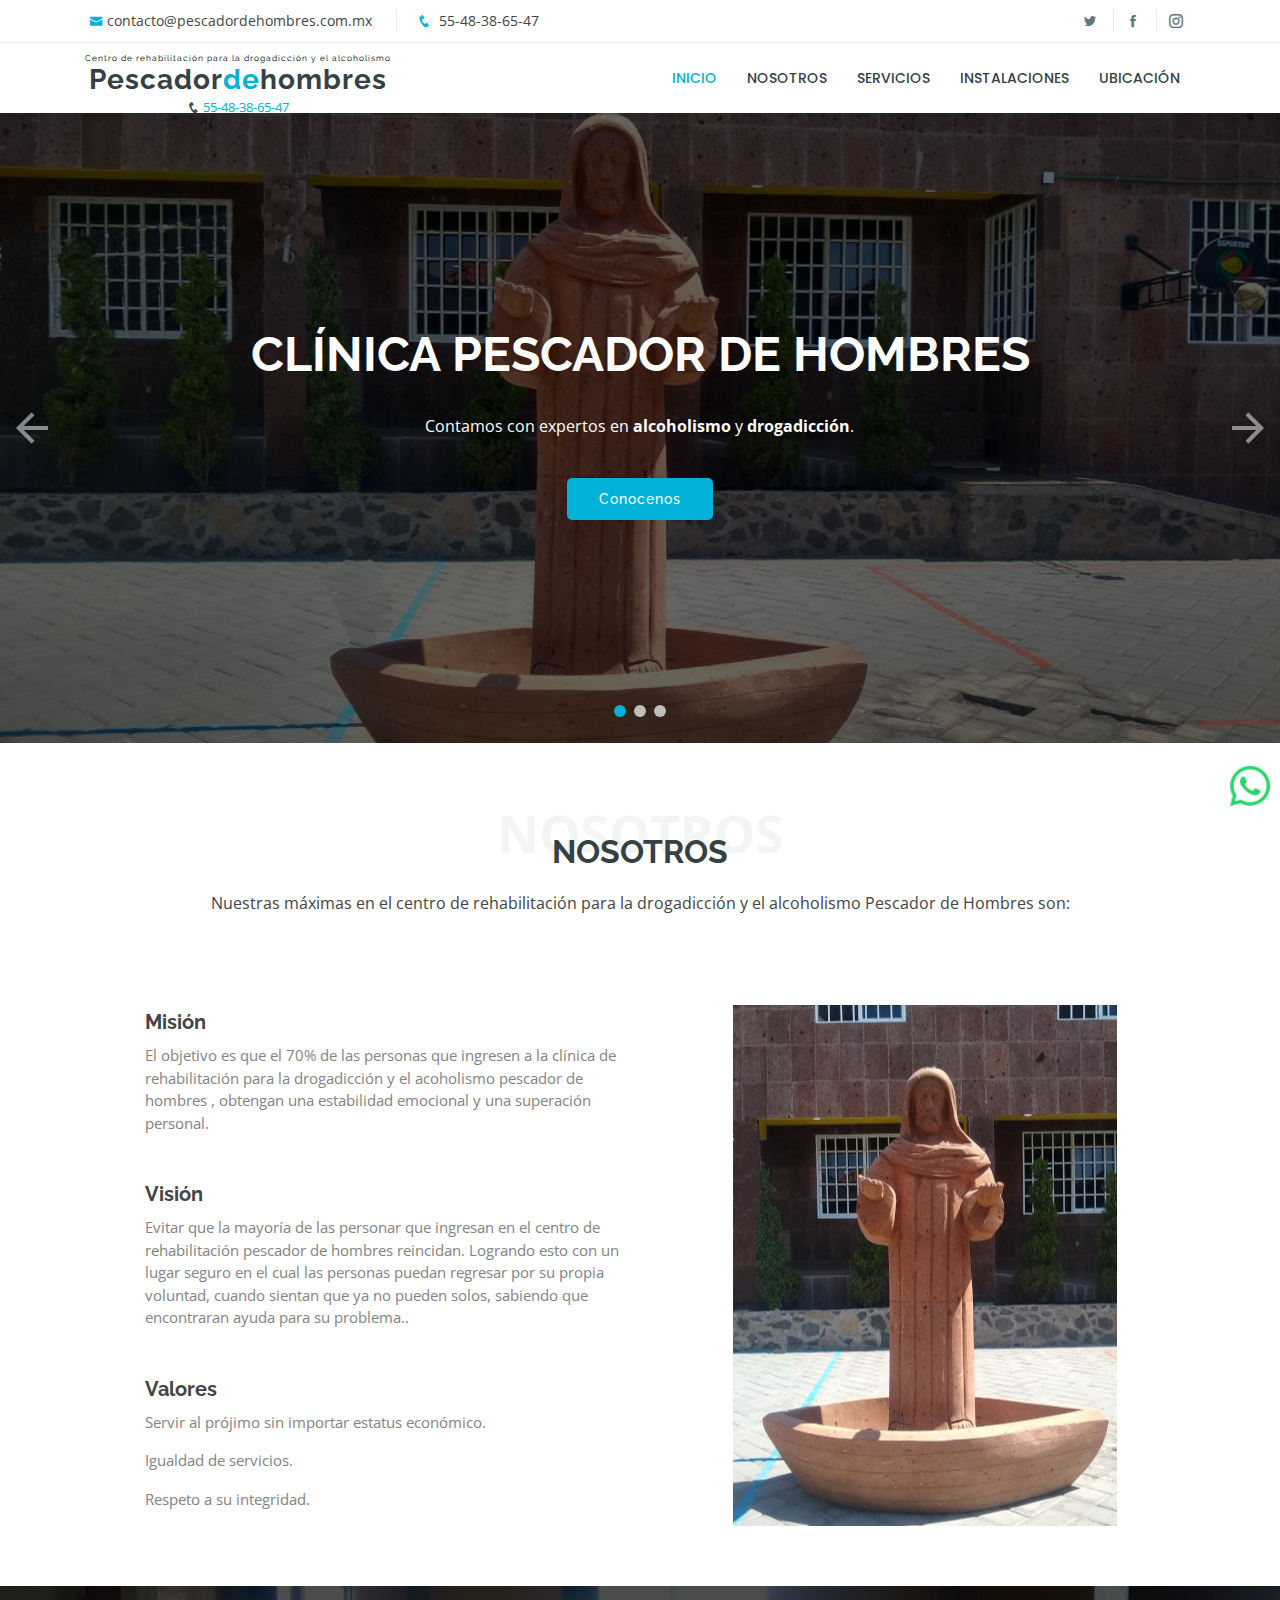
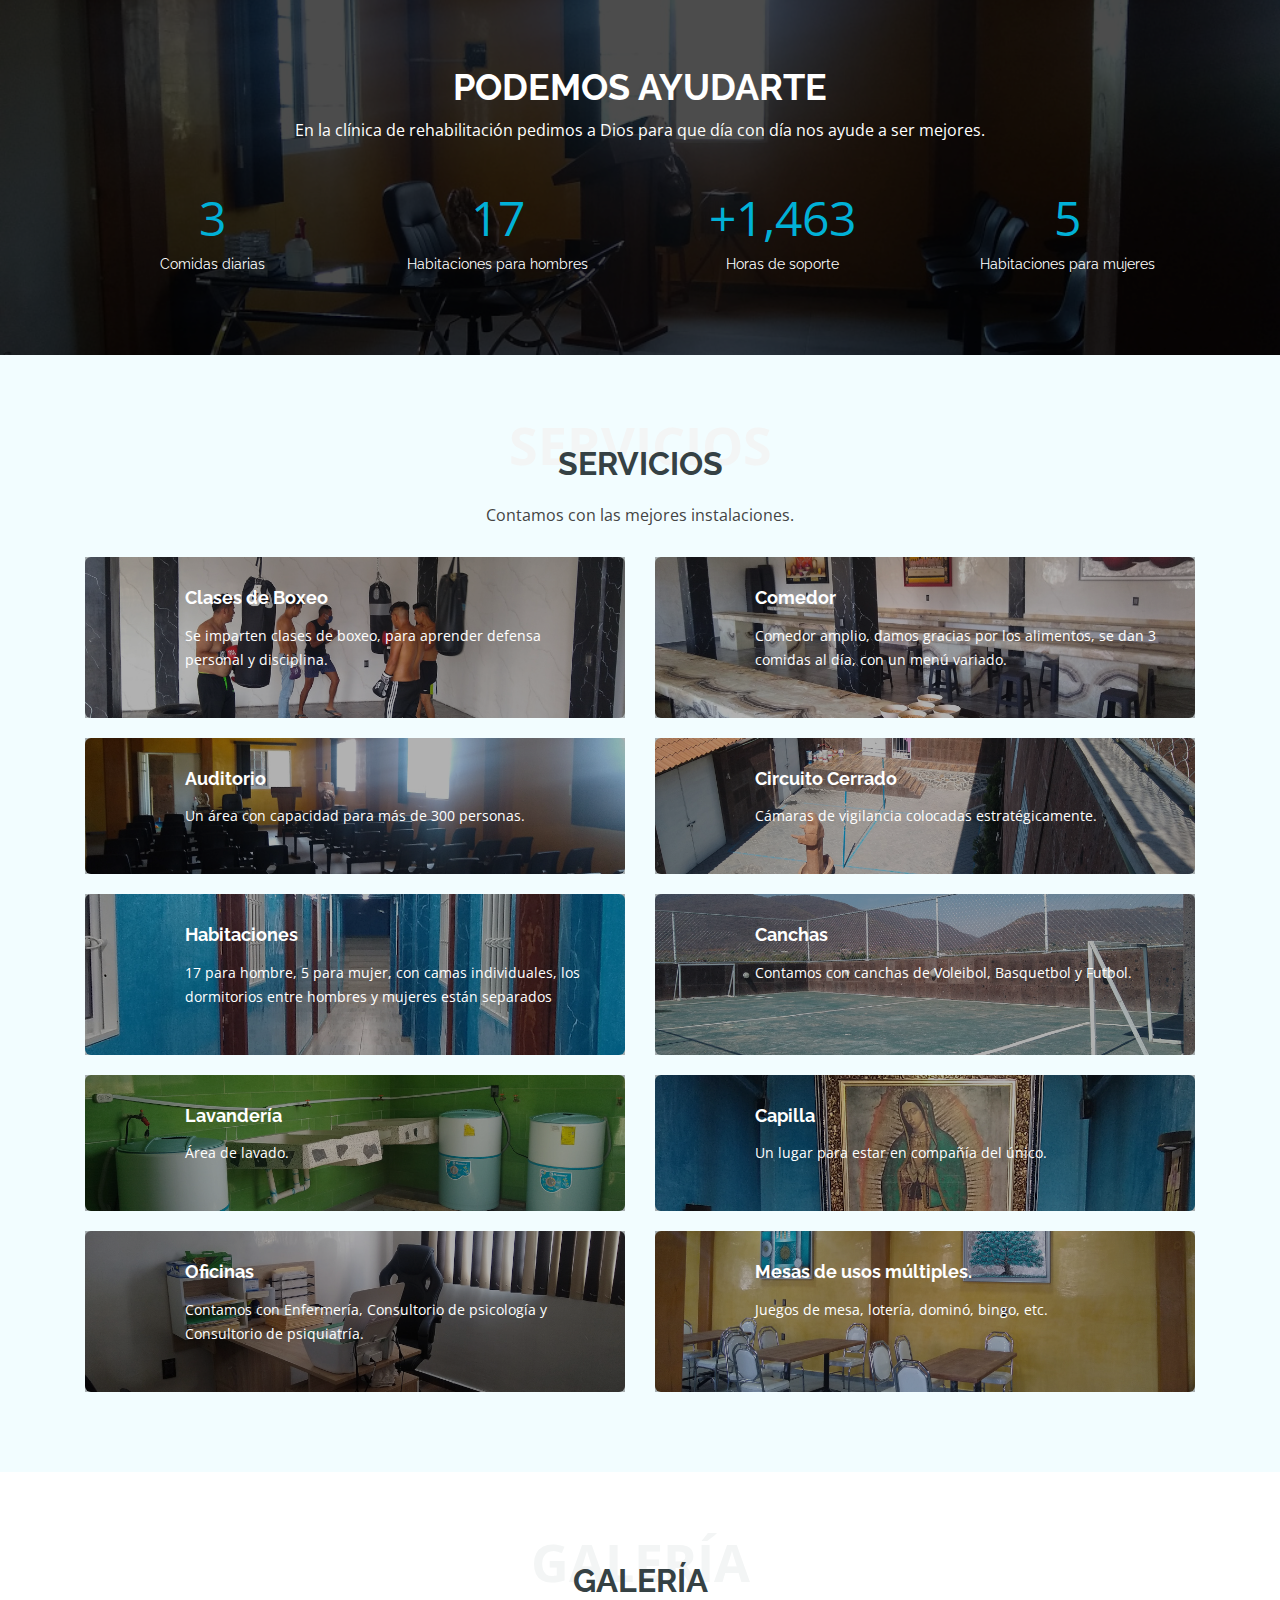
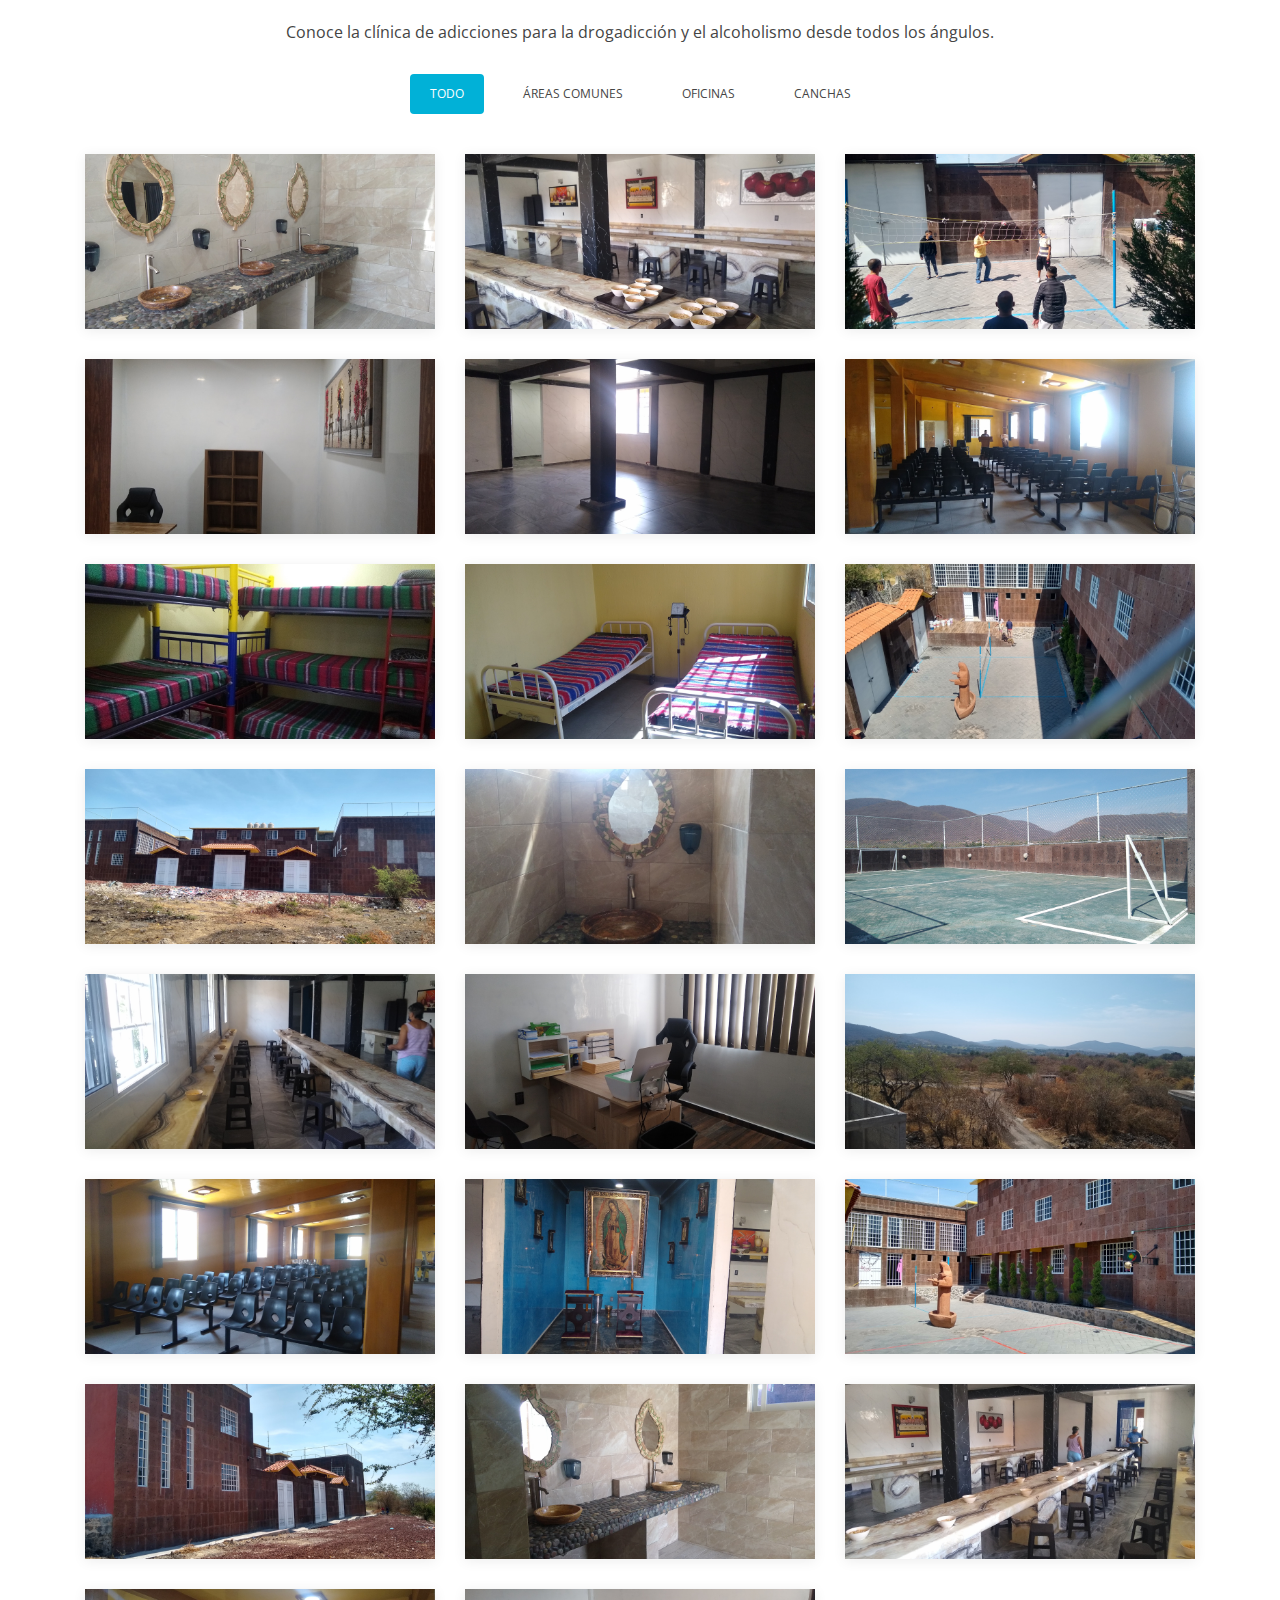
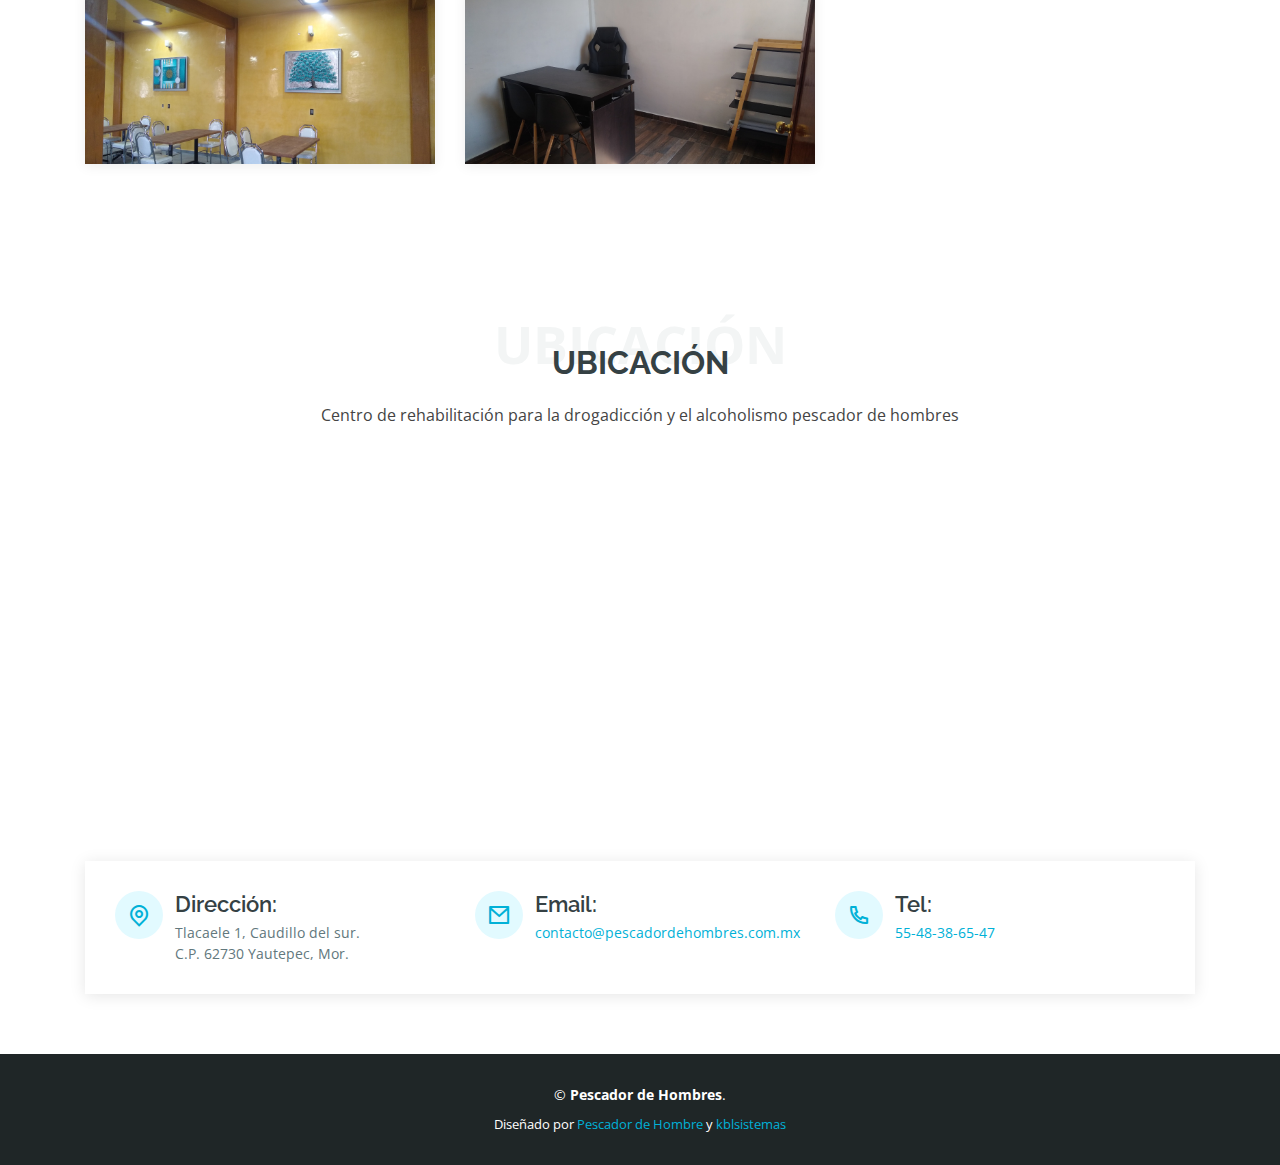
==== index.html @ 87a5b354 "add twitter card" ====
<!DOCTYPE html>
<html lang="es-MX" prefix="og: https://ogp.me/ns#">

<head>
  <meta charset="utf-8">
  <meta content="width=device-width, initial-scale=1.0" name="viewport">
  

  <title>Centro de rehabilitación para la drogadicción y el alcoholismo pescador de hombres</title>
  <meta name="author" content="Edgardo Torres">
  <meta name="description" content="En el Centro de rehabilitación pescador de hombres, contamos con tratamientos para el alcoholismo y la drogadicción.">

  <!-- open graph facebook -->
  <meta content="Centro de rehabilitación para la drogadicción y el alcoholismo pescador de hombres" property="og:title">
  <meta content="En el Centro de rehabilitación pescador de hombres, contamos con tratamientos para el alcoholismo y la drogadicción." property="og:description">
  <meta content="https://pescadordehombres.com.mx/" property="og:url">
  <meta content="pescadordehombres" property="og:site_name">
  <meta content="website" property="og:type">
  <meta content="https://pescadordehombres.com.mx/assets/img/about-list-img.jpg" property="og:image">
  <meta content="imagen pescador de hombre" property="og:image:alt">
  <!-- end open graph facebook -->

  <!-- twitter card -->
  <meta name="twitter:image" content="https://pescadordehombres.com.mx/assets/img/about-list-img.jpg">
  <meta property="twitter:card" content="summary_large_image">
  <meta property="twitter:title" content="Centro de rehabilitación para la drogadicción y el alcoholismo pescador de hombres">
  <meta property="twitter:description" content="En el Centro de rehabilitación pescador de hombres, contamos con tratamientos para el alcoholismo y la drogadicción.">
  <!-- end twitter card -->


  <!-- Favicons -->
  <!-- <link href="assets/img/faviconS.png" rel="icon"> -->
  <!-- <link href="assets/img/apple-touch-icon.png" rel="apple-touch-icon"> -->

  <!-- Google Fonts -->
  <link href="https://fonts.googleapis.com/css?family=Open+Sans:300,300i,400,400i,600,600i,700,700i|Raleway:300,300i,400,400i,500,500i,600,600i,700,700i|Poppins:300,300i,400,400i,500,500i,600,600i,700,700i" rel="stylesheet">


  <link href="assets/vendor/bootstrap/css/bootstrap.min.css" rel="stylesheet">
  <link href="assets/vendor/icofont/icofont.min.css" rel="stylesheet">
  <!-- <link href="assets/vendor/boxicons/css/boxicons.min.css" rel="stylesheet"> -->
  <link href="assets/vendor/animate.css/animate.min.css" rel="stylesheet">
  <link href="assets/vendor/remixicon/remixicon.css" rel="stylesheet">
  <link href="assets/vendor/venobox/venobox.css" rel="stylesheet">
  <link href="assets/vendor/owl.carousel/assets/owl.carousel.min.css" rel="stylesheet">
  <link href="assets/css/style.css" rel="stylesheet">

  <!-- Global site tag (gtag.js) - Google Analytics -->
  <script async src="https://www.googletagmanager.com/gtag/js?id=G-N3EF025K4Z"></script>
  <script>
  window.dataLayer = window.dataLayer || [];
  function gtag(){dataLayer.push(arguments);}
  gtag('js', new Date());

  gtag('config', 'G-N3EF025K4Z');
</script>

</head>

<body>

  <!-- ======= Top Bar ======= -->
  <section id="topbar" class="d-none d-lg-block">
    <div class="container d-flex">
      <div class="contact-info mr-auto">
        <i class="icofont-envelope"></i><a href="mailto:contact@example.com">contacto@pescadordehombres.com.mx</a>
        <i class="icofont-phone phone-icon"></i> <a href="tel:5548386547">55-48-38-65-47</a>
      </div>
      <div class="social-links">
        <a href="https://twitter.com/pescadordehomb3" class="twitter" target="_blank"><i class="icofont-twitter"></i></a>
        <a href="https://www.facebook.com/Pescadordehombres-111254334398590" class="facebook" target="_blank"><i class="icofont-facebook"></i></a>
        <a href="#" class="instagram"><i class="icofont-instagram"></i></a>
        <!-- <a href="#" class="skype"><i class="icofont-skype"></i></a> -->
        <!-- <a href="#" class="linkedin"><i class="icofont-linkedin"></i></i></a> -->
      </div>
    </div>
  </section>

  <!-- ======= Header ======= -->
  <header id="header" class="d-flex align-items-center">
    <div class="container d-flex align-items-center">

      <div class="logo mr-auto text-center">
        <h1><small class="chiquito">Centro de rehabilitación para la drogadicción y el alcoholismo</small><br> <a href="index.html">Pescador<span>de</span>hombres</a></h1>
        <!-- Uncomment below if you prefer to use an image logo -->
        <!-- <a href="index.html"><img src="assets/img/logo.png" alt="" class="img-fluid"></a> -->
        <small class="mb-0 mt-2 small">
          <i class="icofont-phone phone-icon"></i> <a href="tel:5548386547">55-48-38-65-47</a> 

        </small>
      </div>



      <nav class="nav-menu d-none d-lg-block">
        <ul>
          <li class="active"><a href="#header">Inicio</a></li>
          <li><a href="#about">Nosotros</a></li>
          <li><a href="#services">Servicios</a></li>
          <li><a href="#portfolio">Instalaciones</a></li>
          <!-- <li><a href="#team">Equipo</a></li> -->
          <!-- <li class="drop-down"><a href="">Drop Down</a>
            <ul>
              <li><a href="#">Drop Down 1</a></li>
              <li class="drop-down"><a href="#">Drop Down 2</a>
                <ul>
                  <li><a href="#">Deep Drop Down 1</a></li>
                  <li><a href="#">Deep Drop Down 2</a></li>
                  <li><a href="#">Deep Drop Down 3</a></li>
                  <li><a href="#">Deep Drop Down 4</a></li>
                  <li><a href="#">Deep Drop Down 5</a></li>
                </ul>
              </li>
              <li><a href="#">Drop Down 3</a></li>
              <li><a href="#">Drop Down 4</a></li>
              <li><a href="#">Drop Down 5</a></li>
            </ul>
          </li>-->
          <li><a href="#contact">Ubicación</a></li> 

        </ul>
      </nav><!-- .nav-menu -->

    </div>
  </header><!-- End Header -->


  <!-- ======= Hero Section ======= -->
  <section id="hero">
    <div class="hero-container">
      <div id="heroCarousel" class="carousel slide carousel-fade" data-ride="carousel">

        <ol class="carousel-indicators" id="hero-carousel-indicators"></ol>

        <div class="carousel-inner" role="listbox">

          <!-- Slide 1 -->
          <div class="carousel-item active bg-imagen-s1">
            <div class="carousel-container">
              <div class="carousel-content">
                <h2 class="animate__animated animate__fadeInDown"><span>CLÍNICA PESCADOR DE HOMBRES</span></h2>
                <p class="animate__animated animate__fadeInUp">Contamos con expertos en <strong>alcoholismo</strong> y <strong>drogadicción</strong>.</p>
                <a href="#about" class="btn-get-started scrollto animate__animated animate__fadeInUp">Conocenos</a>
              </div>
            </div>
          </div>

          <!-- Slide 2 -->
          <div class="carousel-item bg-imagen-s2">
            <div class="carousel-container">
              <div class="carousel-content">
                <h2 class="animate__animated animate__fadeInDown">INSTALACIONES</h2>
                <p class="animate__animated animate__fadeInUp">La clínica de adicciones cuenta con las mejores instalaciones y seguimos mejorando para poder darte un mejor servicio.</p>
                <a href="#about" class="btn-get-started scrollto animate__animated animate__fadeInUp">Conocenos</a>
              </div>
            </div>
          </div>

          <!-- Slide 3 -->
          <div class="carousel-item" style="background-image: url(assets/img/slide/slide-3.jpg);">
            <div class="carousel-container">
              <div class="carousel-content">
                <h2 class="animate__animated animate__fadeInDown">TRATAMIENTO</h2>
                <p class="animate__animated animate__adeInUp">El tratamiento en el centro de rehabilitación de adicciones se centra en 3 principios: Físico, psicológico y espiritual.</p>
                <a href="#about" class="btn-get-started scrollto animate__animated animate__fadeInUp">Conocenos</a>
              </div>
            </div>
          </div>

        </div>

        <a class="carousel-control-prev" href="#heroCarousel" role="button" data-slide="prev">
          <span class="carousel-control-prev-icon ri-arrow-left-line" aria-hidden="true"></span>
          <span class="sr-only">Previous</span>
        </a>

        <a class="carousel-control-next" href="#heroCarousel" role="button" data-slide="next">
          <span class="carousel-control-next-icon ri-arrow-right-line" aria-hidden="true"></span>
          <span class="sr-only">Next</span>
        </a>

      </div>
    </div>
  </section><!-- End Hero -->

  <main id="main">

    <!-- ======= About Section ======= -->
    <section id="about" class="about">
      <div class="container">

        <div class="section-title">
          <span>Nosotros</span>
          <h2>Nosotros</h2>
          <p>Nuestras máximas en el centro de rehabilitación para la drogadicción y el alcoholismo Pescador de Hombres son:</p>
        </div>


        <!-- <div class="row content">
          <div class="col-lg-6">
            <h2>Eum ipsam laborum deleniti velitena</h2>
            <h3>Voluptatem dignissimos provident quasi corporis voluptates sit assum perenda sruen jonee trave</h3>
          </div>
          <div class="col-lg-6 pt-4 pt-lg-0">
            <p>
              Ullamco laboris nisi ut aliquip ex ea commodo consequat. Duis aute irure dolor in reprehenderit in voluptate
              velit esse cillum dolore eu fugiat nulla pariatur. Excepteur sint occaecat cupidatat non proident, sunt in
              culpa qui officia deserunt mollit anim id est laborum
            </p>
            <ul>
              <li><i class="ri-check-double-line"></i> Ullamco laboris nisi ut aliquip ex ea commodo consequa</li>
              <li><i class="ri-check-double-line"></i> Duis aute irure dolor in reprehenderit in voluptate velit</li>
              <li><i class="ri-check-double-line"></i> Ullamco laboris nisi ut aliquip ex ea commodo consequat. Duis aute irure dolor in reprehenderit in</li>
            </ul>
            <p class="font-italic">
              Lorem ipsum dolor sit amet, consectetur adipiscing elit, sed do eiusmod tempor incididunt ut labore et dolore
              magna aliqua.
            </p>
          </div>
        </div> -->

      </div>
    </section><!-- End About Section -->

    <!-- ======= About List Section ======= -->
    <section id="about-list" class="about-list">
      <div class="container">

        <div class="row">
          <div class="col-lg-6 order-2 order-lg-1">
            <div class="icon-box mt-5 mt-lg-0">
              <i class="bx bx-receipt"></i>
              <h4>Misión</h4>
              <p>El objetivo es que el 70% de las personas que ingresen a la clínica de rehabilitación para la drogadicción y el acoholismo pescador de hombres , obtengan una estabilidad emocional y una superación personal.</p>
            </div>
            <!-- <div class="icon-box mt-5">
              <i class="bx bx-cube-alt"></i>
              <h4>Harum esse qui</h4>
              <p>Excepteur sint occaecat cupidatat non proident, sunt in culpa qui officia deserunt</p>
            </div> -->
            <div class="icon-box mt-5">
              <i class="bx bx-images"></i>
              <h4>Visión</h4>
              <p>Evitar que la mayoría de las personar que ingresan en el centro de rehabilitación pescador de hombres reincidan. Logrando esto con un lugar seguro en el cual las personas puedan regresar por su propia voluntad, cuando sientan que ya no pueden solos, sabiendo que encontraran ayuda para su problema..</p>
            </div>
            <div class="icon-box mt-5">
              <i class="bx bx-shield"></i>
              <h4>Valores</h4>
              <p>Servir al prójimo sin importar estatus económico.</p>
              <p>Igualdad de servicios.</p>
              <p>Respeto a su integridad.</p>
            </div>
          </div>
          <div class="image col-lg-6 order-1 order-lg-2" style='background-image: url("assets/img/about-list-img.jpg");'></div>
        </div>

      </div>
    </section><!-- End About List Section -->

    <!-- ======= Counts Section ======= -->
    <section id="counts" class="counts">
      <div class="container">

        <div class="text-center title">
          <h3>PODEMOS AYUDARTE</h3>
          <p>En la clínica de rehabilitación pedimos a Dios para que día con día nos ayude a ser mejores.</p>
        </div>

        <div class="row counters">

          <div class="col-lg-3 col-6 text-center">
            </span><span data-toggle="counter-up">3</span>
            <p>Comidas diarias</p>
          </div>

          <div class="col-lg-3 col-6 text-center">
            <span data-toggle="counter-up">17</span>
            <p>Habitaciones para hombres</p>
          </div>

          <div class="col-lg-3 col-6 text-center">
            <span class="d-inline">+</span><span class="d-inline" data-toggle="counter-up">1,463</span>
            <p>Horas de soporte</p>
          </div>

          <div class="col-lg-3 col-6 text-center">
            <span data-toggle="counter-up">5</span>
            <p>Habitaciones para mujeres</p>
          </div>

        </div>

      </div>
    </section><!--End Counts Section-->

    <!-- ======= Services Section ======= -->
    <section id="services" class="services section-bg">
      <div class="container">

        <div class="section-title">
          <span>SERVICIOS</span>
          <h2>SERVICIOS</h2>
          <p>Contamos con las mejores instalaciones. </p>
        </div>

        <div class="row">

          <!-- <div class="col-md-6">
            <div class="icon-box" style="background-image: url('./assets/img/servicios/bolei.jpg');">
              <i class="icofont-computer"></i>
              <h4><a href="#">Cancha de Volleyball</a></h4>
              <p>Se imparten clases de Volleyball y son usadas para recreación.</p><br>
            </div>
          </div>

          <div class="col-md-6 mt-4 mt-md-0">
            <div class="icon-box" style="background-image: url('./assets/img/servicios/basket.jpg');">
              <i class="icofont-chart-bar-graph"></i>
              <h4><a href="#">Cancha de Basquetball</a></h4>
              <p>Se imparten clases de Basquet ball y son usadas para recreación.</p>
            </div>
          </div> -->

          <div class="col-md-6 mt-4 mt-md-0">
            <div class="icon-box" style="background-image: url('./assets/img/servicios/Clases de boxeo en la clínica de adiciones pescador de hombres.jpg');">
              <!-- <i class="icofont-image"></i> -->
              <h4><a href="#">Clases de Boxeo</a></h4>
              <p>Se imparten clases de boxeo, para aprender defensa personal y disciplina.</p>
            </div>
          </div>
          <div class="col-md-6 mt-4 mt-md-0">
            <div class="icon-box" style="background-image: url('./assets/img/servicios/Comedor en la clínica de adicciones pescador de hombres.jpg');">
              <!-- <i class="icofont-settings"></i> -->
              <h4><a href="#">Comedor</a></h4>
              <p>Comedor amplio, damos gracias por los alimentos, se dan 3 comidas al día, con un menú variado.</p>
            </div>
          </div>
          <div class="col-md-6 mt-4 mt-md-0">
            <div class="icon-box" style="background-image: url('./assets/img/servicios/Auditorio en la clínica de adicciones pescador de hombres.jpg');">
              <!-- <i class="icofont-earth"></i> -->
              <h4><a href="#">Auditorio</a></h4>
              <p>Un área con capacidad para más de 300 personas.</p>
            </div>
          </div>
          <div class="col-md-6 mt-4 mt-md-0">
            <div class="icon-box" style="background-image: url('./assets/img/servicios/Vigilancia en la clínica de adicciones pescador de hombres.jpg');">
              <!-- <i class="icofont-tasks-alt"></i> -->
              <h4><a href="#">Circuito Cerrado</a></h4>
              <p>Cámaras de vigilancia colocadas estratégicamente.</p>
            </div>
          </div>
          <div class="col-md-6 mt-4 mt-md-0">
            <div class="U-habitaciones icon-box" style="background-image: url('./assets/img/servicios/Habitaciones en la clínica de adicciones pescador de hombres.jpg');">
              <!-- <i class="icofont-earth"></i> -->
              <h4><a href="#">Habitaciones</a></h4>
              <p>17 para hombre, 5 para mujer, con camas individuales, los dormitorios entre hombres y mujeres están separados</p>
            </div>
          </div>
          <div class="col-md-6 mt-4 mt-md-0">
            <div class="icon-box" style="background-image: url('./assets/img/servicios/Canchas en la clínica de adicciones pescador de hombres.jpg');">
              <!-- <i class="icofont-tasks-alt"></i> -->
              <h4><a href="#">Canchas</a></h4>
              <p>Contamos con canchas de Voleibol, Basquetbol y Futbol.</p><br>
            </div>
          </div>
          <div class="col-md-6 mt-4 mt-md-0">
            <div class="icon-box" style="background-image: url('./assets/img/servicios/Lavandería en la clínica de adicciones pescador de hombres.jpg');">
              <!-- <i class="icofont-tasks-alt"></i> -->
              <h4><a href="#">Lavandería</a></h4>
              <p>Área de lavado.</p>
            </div>
          </div>
          <div class="col-md-6 mt-4 mt-md-0">
            <div class="U-capilla icon-box" style="background-image: url('./assets/img/servicios/Capilla en la clínica de adicciones pescador de hombres.jpg');">
              <!-- <i class="icofont-tasks-alt"></i> -->
              <h4><a href="#">Capilla</a></h4>
              <p>Un lugar para estar en compañía del único.</p>
            </div>
          </div>
          <div class="col-md-6 mt-4 mt-md-0">
            <div class="icon-box" style="background-image: url('./assets/img/servicios/Oficinas en la clínica de adicciones pescador de hombres.jpg');">
              <!-- <i class="icofont-tasks-alt"></i> -->
              <h4><a href="#">Oficinas</a></h4>
              <p>Contamos con Enfermería, Consultorio de psicología y Consultorio de psiquiatría.</p>
            </div>
          </div>
          <div class="col-md-6 mt-4 mt-md-0">
            <div class="icon-box U-mesas" style="background-image: url('./assets/img/servicios/Mesas de usos múltiples en la clínica de adicciones pescador de hombres.jpg');">
              <!-- <i class="icofont-tasks-alt"></i> -->
              <h4><a href="#">Mesas de usos múltiples.</a></h4>
              <p>	Juegos de mesa, lotería, dominó, bingo, etc.</p><br>
            </div>
          </div>

        </div>
      </div>
    </section><!-- End Services Section -->

    <!-- ======= Galeria Section ======= -->
    <section id="portfolio" class="portfolio">
      <div class="container">

        <div class="section-title">
          <span>Galería</span>
          <h2>Galería</h2>
          <p>Conoce la clínica de adicciones para la drogadicción y el alcoholismo desde todos los ángulos.</p>
        </div>

        <div class="row">
          <div class="col-lg-12">
            <ul id="portfolio-flters">
              <li data-filter="*" class="filter-active">Todo</li>
              <li data-filter=".filter-area">Áreas Comunes</li>
              <li data-filter=".filter-oficinas">Oficinas</li>
              <li data-filter=".filter-canchas">Canchas</li>
            </ul>
          </div>
        </div>

        <div class="row portfolio-container">

          <div class="col-lg-4 col-md-6 portfolio-item filter-area">
            <div class="portfolio-wrap">
              <img src="assets/img/portfolio/Baño1 en el centro de rehabilitación pescador de hombres.jpg" class="img-fluid" alt="">
              <div class="portfolio-info">
                <h4>Baño</h4>
                <!-- <p>App</p> -->
                <div class="portfolio-links">
                  <a href="assets/img/portfolio/Baño1 en el centro de rehabilitación pescador de hombres.jpg" data-gall="portfolioGallery" class="venobox"><i class="ri-add-fill"></i></a>
                  <!-- <a href="portfolio-details.html" title="More Details"><i class="ri-links-fill"></i></a> -->
                </div>
              </div>
            </div>
          </div>

          <div class="col-lg-4 col-md-6 portfolio-item filter-area">
            <div class="portfolio-wrap">
              <img src="assets/img/portfolio/Comedor1 en el centro de rehabilitación pescador de hombres.jpg" class="img-fluid" alt="">
              <div class="portfolio-info">
                <h4>Comedor</h4>
                <!-- <p>Web</p> -->
                <div class="portfolio-links">
                  <a href="assets/img/portfolio/Comedor1 en el centro de rehabilitación pescador de hombres.jpg" data-gall="portfolioGallery" class="venobox" ><i class="ri-add-fill"></i></a>
                  <!-- <a href="portfolio-details.html" title="More Details"><i class="ri-links-fill"></i></a> -->
                </div>
              </div>
            </div>
          </div>

          <div class="col-lg-4 col-md-6 portfolio-item filter-canchas">
            <div class="portfolio-wrap">
              <img src="assets/img/portfolio/Cancha voleibol en el centro de rehabilitación pescador de hombres.jpg" class="img-fluid" alt="">
              <div class="portfolio-info">
                <h4>Cancha de Voleibol</h4>
                <!-- <p>App</p> -->
                <div class="portfolio-links">
                  <a href="assets/img/portfolio/Cancha voleibol en el centro de rehabilitación pescador de hombres.jpg" data-gall="portfolioGallery" class="venobox"><i class="ri-add-fill"></i></a>
                  <!-- <a href="portfolio-details.html" title="More Details"><i class="ri-links-fill"></i></a> -->
                </div>
              </div>
            </div>
          </div>

          <div class="col-lg-4 col-md-6 portfolio-item filter-oficinas">
            <div class="portfolio-wrap">
              <img src="assets/img/portfolio/Oficina en el centro de rehabilitación pescador de hombres.jpg" class="img-fluid" alt="">
              <div class="portfolio-info">
                <h4>Oficina</h4>
                <!-- <p>App</p> -->
                <div class="portfolio-links">
                  <a href="assets/img/portfolio/Oficina en el centro de rehabilitación pescador de hombres.jpg" data-gall="portfolioGallery" class="venobox" ><i class="ri-add-fill"></i></a>
                  <!-- <a href="portfolio-details.html" title="More Details"><i class="ri-links-fill"></i></a> -->
                </div>
              </div>
            </div>
          </div>

          <div class="col-lg-4 col-md-6 portfolio-item filter-area">
            <div class="portfolio-wrap">
              <img src="assets/img/portfolio/Area1 en el centro de rehabilitación pescador de hombres.jpg" class="img-fluid" alt="">
              <div class="portfolio-info">
                <h4>Área</h4>
                <!-- <p>Card</p> -->
                <div class="portfolio-links">
                  <a href="assets/img/portfolio/Area1 en el centro de rehabilitación pescador de hombres.jpg" data-gall="portfolioGallery" class="venobox" ><i class="ri-add-fill"></i></a>
                  <!-- <a href="portfolio-details.html" title="More Details"><i class="ri-links-fill"></i></a> -->
                </div>
              </div>
            </div>
          </div>

          <div class="col-lg-4 col-md-6 portfolio-item filter-area">
            <div class="portfolio-wrap">
              <img src="assets/img/portfolio/Auditorio en el centro de rehabilitación pescador de hombres.jpg" class="img-fluid" alt="">
              <div class="portfolio-info">
                <h4>Auditorio</h4>
                <!-- <p>Web</p> -->
                <div class="portfolio-links">
                  <a href="assets/img/portfolio/Auditorio en el centro de rehabilitación pescador de hombres.jpg" data-gall="portfolioGallery" class="venobox" title="Web 2"><i class="ri-add-fill"></i></a>
                  <!-- <a href="portfolio-details.html" title="More Details"><i class="ri-links-fill"></i></a> -->
                </div>
              </div>
            </div>
          </div>

          <div class="col-lg-4 col-md-6 portfolio-item filter-area">
            <div class="portfolio-wrap">
              <img src="assets/img/portfolio/Cuarto en el centro de rehabilitación pescador de hombres.jpg" class="img-fluid" alt="">
              <div class="portfolio-info">
                <h4>Cuarto</h4>
                <!-- <p>App</p> -->
                <div class="portfolio-links">
                  <a href="assets/img/portfolio/Cuarto en el centro de rehabilitación pescador de hombres.jpg" data-gall="portfolioGallery" class="venobox" title="App 3"><i class="ri-add-fill"></i></a>
                  <!-- <a href="portfolio-details.html" title="More Details"><i class="ri-links-fill"></i></a> -->
                </div>
              </div>
            </div>
          </div>

          <div class="col-lg-4 col-md-6 portfolio-item filter-oficinas">
            <div class="portfolio-wrap">
              <img src="assets/img/portfolio/Enfermería en el centro de rehabilitación pescador de hombres.jpg" class="img-fluid" alt="">
              <div class="portfolio-info">
                <h4>Enfermería</h4>
                <!-- <p>Card</p> -->
                <div class="portfolio-links">
                  <a href="assets/img/portfolio/Enfermería en el centro de rehabilitación pescador de hombres.jpg" data-gall="portfolioGallery" class="venobox" title="Card 1"><i class="ri-add-fill"></i></a>
                  <!-- <a href="portfolio-details.html" title="More Details"><i class="ri-links-fill"></i></a> -->
                </div>
              </div>
            </div>
          </div>

          <div class="col-lg-4 col-md-6 portfolio-item filter-area">
            <div class="portfolio-wrap">
              <img src="assets/img/portfolio/Patio en el centro de rehabilitación pescador de hombres.jpg" class="img-fluid" alt="">
              <div class="portfolio-info">
                <h4>Patio</h4>
                <!-- <p>Card</p> -->
                <div class="portfolio-links">
                  <a href="assets/img/portfolio/Patio en el centro de rehabilitación pescador de hombres.jpg" data-gall="portfolioGallery" class="venobox" title="Card 3"><i class="ri-add-fill"></i></a>
                  <!-- <a href="portfolio-details.html" title="More Details"><i class="ri-links-fill"></i></a> -->
                </div>
              </div>
            </div>
          </div>

          <div class="col-lg-4 col-md-6 portfolio-item filter-fachada">
            <div class="portfolio-wrap">
              <img src="assets/img/portfolio/Fachada en el centro de rehabilitación pescador de hombres.jpg" class="img-fluid" alt="">
              <div class="portfolio-info">
                <h4>Fachada</h4>
                <!-- <p>Card</p> -->
                <div class="portfolio-links">
                  <a href="assets/img/portfolio/Fachada en el centro de rehabilitación pescador de hombres.jpg" data-gall="portfolioGallery" class="venobox" title="Card 3"><i class="ri-add-fill"></i></a>
                  <!-- <a href="portfolio-details.html" title="More Details"><i class="ri-links-fill"></i></a> -->
                </div>
              </div>
            </div>
          </div>

          <div class="col-lg-4 col-md-6 portfolio-item filter-area">
            <div class="portfolio-wrap">
              <img src="assets/img/portfolio/Baño2 en el centro de rehabilitación pescador de hombres.jpg" class="img-fluid" alt="">
              <div class="portfolio-info">
                <h4>Baño</h4>
                <!-- <p>Web</p> -->
                <div class="portfolio-links">
                  <a href="assets/img/portfolio/Baño2 en el centro de rehabilitación pescador de hombres.jpg" data-gall="portfolioGallery" class="venobox" title="Web 3"><i class="ri-add-fill"></i></a>
                  <!-- <a href="portfolio-details.html" title="More Details"><i class="ri-links-fill"></i></a> -->
                </div>
              </div>
            </div>
          </div>

          <div class="col-lg-4 col-md-6 portfolio-item filter-canchas">
            <div class="portfolio-wrap">
              <img src="assets/img/portfolio/Cancha1 en el centro de rehabilitación pescador de hombres.jpg" class="img-fluid" alt="">
              <div class="portfolio-info">
                <h4>Cancha de Futbol</h4>
                <!-- <p>App</p> -->
                <div class="portfolio-links">
                  <a href="assets/img/portfolio/Cancha1 en el centro de rehabilitación pescador de hombres.jpg" data-gall="portfolioGallery" class="venobox"><i class="ri-add-fill"></i></a>
                  <!-- <a href="portfolio-details.html" title="More Details"><i class="ri-links-fill"></i></a> -->
                </div>
              </div>
            </div>
          </div>

          <div class="col-lg-4 col-md-6 portfolio-item filter-area">
            <div class="portfolio-wrap">
              <img src="assets/img/portfolio/Comedor2 en el centro de rehabilitación pescador de hombres.jpg" class="img-fluid" alt="">
              <div class="portfolio-info">
                <h4>Comedor</h4>
                <!-- <p>Card</p> -->
                <div class="portfolio-links">
                  <a href="assets/img/portfolio/Comedor2 en el centro de rehabilitación pescador de hombres.jpg" data-gall="portfolioGallery" class="venobox" title="Card 3"><i class="ri-add-fill"></i></a>
                  <!-- <a href="portfolio-details.html" title="More Details"><i class="ri-links-fill"></i></a> -->
                </div>
              </div>
            </div>
          </div>

          <div class="col-lg-4 col-md-6 portfolio-item filter-oficinas">
            <div class="portfolio-wrap">
              <img src="assets/img/portfolio/Oficina1 en el centro de rehabilitación pescador de hombres.jpg" class="img-fluid" alt="">
              <div class="portfolio-info">
                <h4>Oficina</h4>
                <!-- <p>Card</p> -->
                <div class="portfolio-links">
                  <a href="assets/img/portfolio/Oficina1 en el centro de rehabilitación pescador de hombres.jpg" data-gall="portfolioGallery" class="venobox" title="Card 3"><i class="ri-add-fill"></i></a>
                  <!-- <a href="portfolio-details.html" title="More Details"><i class="ri-links-fill"></i></a> -->
                </div>
              </div>
            </div>
          </div>

          <div class="col-lg-4 col-md-6 portfolio-item filter-card">
            <div class="portfolio-wrap">
              <img src="assets/img/portfolio/Area2 en el centro de rehabilitación pescador de hombres.jpg" class="img-fluid" alt="">
              <div class="portfolio-info">
                <h4>Área</h4>
                <!-- <p>Card</p> -->
                <div class="portfolio-links">
                  <a href="assets/img/portfolio/Area2 en el centro de rehabilitación pescador de hombres.jpg" data-gall="portfolioGallery" class="venobox" title="Card 3"><i class="ri-add-fill"></i></a>
                  <!-- <a href="portfolio-details.html" title="More Details"><i class="ri-links-fill"></i></a> -->
                </div>
              </div>
            </div>
          </div>

          <div class="col-lg-4 col-md-6 portfolio-item filter-area">
            <div class="portfolio-wrap">
              <img src="assets/img/portfolio/Auditorio1 en el centro de rehabilitación pescador de hombres.jpg" class="img-fluid" alt="">
              <div class="portfolio-info">
                <h4>Auditorio</h4>
                <!-- <p>Card</p> -->
                <div class="portfolio-links">
                  <a href="assets/img/portfolio/Auditorio1 en el centro de rehabilitación pescador de hombres.jpg" data-gall="portfolioGallery" class="venobox" title="Card 3"><i class="ri-add-fill"></i></a>
                  <!-- <a href="portfolio-details.html" title="More Details"><i class="ri-links-fill"></i></a> -->
                </div>
              </div>
            </div>
          </div>

          <div class="col-lg-4 col-md-6 portfolio-item filter-area">
            <div class="portfolio-wrap">
              <img src="assets/img/portfolio/Capilla en el centro de rehabilitación pescador de hombres.jpg" class="img-fluid" alt="">
              <div class="portfolio-info">
                <h4>Capilla</h4>
                <!-- <p>Card</p> -->
                <div class="portfolio-links">
                  <a href="assets/img/portfolio/Capilla en el centro de rehabilitación pescador de hombres.jpg" data-gall="portfolioGallery" class="venobox" title="Card 3"><i class="ri-add-fill"></i></a>
                  <!-- <a href="portfolio-details.html" title="More Details"><i class="ri-links-fill"></i></a> -->
                </div>
              </div>
            </div>
          </div>

          <div class="col-lg-4 col-md-6 portfolio-item filter-area">
            <div class="portfolio-wrap">
              <img src="assets/img/portfolio/Patio2 en el centro de rehabilitación pescador de hombres.jpg" class="img-fluid" alt="">
              <div class="portfolio-info">
                <h4>Patio</h4>
                <!-- <p>Card</p> -->
                <div class="portfolio-links">
                  <a href="assets/img/portfolio/Patio2 en el centro de rehabilitación pescador de hombres.jpg" data-gall="portfolioGallery" class="venobox" title="Card 3"><i class="ri-add-fill"></i></a>
                  <!-- <a href="portfolio-details.html" title="More Details"><i class="ri-links-fill"></i></a> -->
                </div>
              </div>
            </div>
          </div>

          <div class="col-lg-4 col-md-6 portfolio-item filter-fachada">
            <div class="portfolio-wrap">
              <img src="assets/img/portfolio/Fachada2 en el centro de rehabilitación pescador de hombres.jpg" class="img-fluid" alt="">
              <div class="portfolio-info">
                <h4>Fachada</h4>
                <!-- <p></p> -->
                <div class="portfolio-links">
                  <a href="assets/img/portfolio/Fachada2 en el centro de rehabilitación pescador de hombres.jpg" data-gall="portfolioGallery" class="venobox" title="Card 3"><i class="ri-add-fill"></i></a>
                  <!-- <a href="portfolio-details.html" title="More Details"><i class="ri-links-fill"></i></a> -->
                </div>
              </div>
            </div>
          </div>

          <div class="col-lg-4 col-md-6 portfolio-item filter-area">
            <div class="portfolio-wrap">
              <img src="assets/img/portfolio/Baño3 en el centro de rehabilitación pescador de hombres.jpg" class="img-fluid" alt="">
              <div class="portfolio-info">
                <h4>Baño</h4>
                <!-- <p>Card</p> -->
                <div class="portfolio-links">
                  <a href="assets/img/portfolio/Baño3 en el centro de rehabilitación pescador de hombres.jpg" data-gall="portfolioGallery" class="venobox" title="Card 3"><i class="ri-add-fill"></i></a>
                  <!-- <a href="portfolio-details.html" title="More Details"><i class="ri-links-fill"></i></a> -->
                </div>
              </div>
            </div>
          </div>

          <div class="col-lg-4 col-md-6 portfolio-item filter-area">
            <div class="portfolio-wrap">
              <img src="assets/img/portfolio/Comedor3 en el centro de rehabilitación pescador de hombres.jpg" class="img-fluid" alt="">
              <div class="portfolio-info">
                <h4>Comedor</h4>
                <!-- <p>Card</p> -->
                <div class="portfolio-links">
                  <a href="assets/img/portfolio/Comedor3 en el centro de rehabilitación pescador de hombres.jpg" data-gall="portfolioGallery" class="venobox" title="Card 3"><i class="ri-add-fill"></i></a>
                  <!-- <a href="portfolio-details.html" title="More Details"><i class="ri-links-fill"></i></a> -->
                </div>
              </div>
            </div>
          </div>

          <div class="col-lg-4 col-md-6 portfolio-item filter-card">
            <div class="portfolio-wrap">
              <img src="assets/img/portfolio/Area3 en el centro de rehabilitación pescador de hombres.jpg" class="img-fluid" alt="">
              <div class="portfolio-info">
                <h4>Área</h4>
                <!-- <p>Card</p> -->
                <div class="portfolio-links">
                  <a href="assets/img/portfolio/Area3 en el centro de rehabilitación pescador de hombres.jpg" data-gall="portfolioGallery" class="venobox" title="Card 3"><i class="ri-add-fill"></i></a>
                  <!-- <a href="portfolio-details.html" title="More Details"><i class="ri-links-fill"></i></a> -->
                </div>
              </div>
            </div>
          </div>

          <div class="col-lg-4 col-md-6 portfolio-item filter-oficinas">
            <div class="portfolio-wrap">
              <img src="assets/img/portfolio/Oficina2 en el centro de rehabilitación pescador de hombres.jpg" class="img-fluid" alt="">
              <div class="portfolio-info">
                <h4>Oficina</h4>
                <!-- <p>Card</p> -->
                <div class="portfolio-links">
                  <a href="assets/img/portfolio/Oficina2 en el centro de rehabilitación pescador de hombres.jpg" data-gall="portfolioGallery" class="venobox" title="Card 3"><i class="ri-add-fill"></i></a>
                  <!-- <a href="portfolio-details.html" title="More Details"><i class="ri-links-fill"></i></a> -->
                </div>
              </div>
            </div>
          </div>

        </div>

      </div>
    </section><!-- End Galeria Section -->

    <!-- ======= Team Section ======= -->
    <!-- <section id="team" class="team">
      <div class="container">

        <div class="section-title">
          <span>EQUIPO</span>
          <h2>EQUIPO</h2>
          <p>Contamos con los mejores.</p>
        </div>

        <div class="row">

          <div class="col-lg-6">
            <div class="member d-flex align-items-start">
              <div class="pic"><img src="assets/img/team/team-1.jpg" class="img-fluid" alt=""></div>
              <div class="member-info">
                <h4>Juan Perez</h4>
                <span>Encargado de la clinica</span>
                <p>10 años de experiencia</p>
                <div class="social">
                  <a href=""><i class="ri-twitter-fill"></i></a>
                  <a href=""><i class="ri-facebook-fill"></i></a>
                  <a href=""><i class="ri-instagram-fill"></i></a>
                  <a href=""> <i class="ri-linkedin-box-fill"></i> </a>
                </div>
              </div>
            </div>
          </div>

          <div class="col-lg-6 mt-4 mt-lg-0">
            <div class="member d-flex align-items-start">
              <div class="pic"><img src="assets/img/team/team-2.jpg" class="img-fluid" alt=""></div>
              <div class="member-info">
                <h4>Maria Morales</h4>
                <span>Psicóloga</span>
                <p>5 años de experiencia.</p>
                <div class="social">
                  <a href=""><i class="ri-twitter-fill"></i></a>
                  <a href=""><i class="ri-facebook-fill"></i></a>
                  <a href=""><i class="ri-instagram-fill"></i></a>
                  <a href=""> <i class="ri-linkedin-box-fill"></i> </a>
                </div>
              </div>
            </div>
          </div>

          <div class="col-lg-6 mt-4">
            <div class="member d-flex align-items-start">
              <div class="pic"><img src="assets/img/team/team-3.jpg" class="img-fluid" alt=""></div>
              <div class="member-info">
                <h4>Pepe Aguilar</h4>
                <span>Psiquiatra</span>
                <p>5 años de experiencia.</p>
                <div class="social">
                  <a href=""><i class="ri-twitter-fill"></i></a>
                  <a href=""><i class="ri-facebook-fill"></i></a>
                  <a href=""><i class="ri-instagram-fill"></i></a>
                  <a href=""> <i class="ri-linkedin-box-fill"></i> </a>
                </div>
              </div>
            </div>
          </div>

          <div class="col-lg-6 mt-4">
            <div class="member d-flex align-items-start">
              <div class="pic"><img src="assets/img/team/team-4.jpg" class="img-fluid" alt=""></div>
              <div class="member-info">
                <h4>Jose Ríos</h4>
                <span>Entrenador fisico</span>
                <p>5 años de experiencia.</p>
                <div class="social">
                  <a href=""><i class="ri-twitter-fill"></i></a>
                  <a href=""><i class="ri-facebook-fill"></i></a>
                  <a href=""><i class="ri-instagram-fill"></i></a>
                  <a href=""> <i class="ri-linkedin-box-fill"></i> </a>
                </div>
              </div>
            </div>
          </div>

        </div>

      </div> -->
    </section><!-- End Team Section -->

    <!-- ======= Testimonials Section ======= -->
    <!-- <section id="testimonials" class="testimonials">
      <div class="container">

        <div class="owl-carousel testimonials-carousel">

          <div class="testimonial-item">
            <img src="assets/img/testimonials/testimonials-1.jpg" class="testimonial-img" alt="">
            <h3>Saul Goodman</h3>
            <h4>Ceo &amp; Founder</h4>
            <p>
              <i class="bx bxs-quote-alt-left quote-icon-left"></i>
              Proin iaculis purus consequat sem cure digni ssim donec porttitora entum suscipit rhoncus. Accusantium quam, ultricies eget id, aliquam eget nibh et. Maecen aliquam, risus at semper.
              <i class="bx bxs-quote-alt-right quote-icon-right"></i>
            </p>
          </div>

          <div class="testimonial-item">
            <img src="assets/img/testimonials/testimonials-2.jpg" class="testimonial-img" alt="">
            <h3>Sara Wilsson</h3>
            <h4>Designer</h4>
            <p>
              <i class="bx bxs-quote-alt-left quote-icon-left"></i>
              Export tempor illum tamen malis malis eram quae irure esse labore quem cillum quid cillum eram malis quorum velit fore eram velit sunt aliqua noster fugiat irure amet legam anim culpa.
              <i class="bx bxs-quote-alt-right quote-icon-right"></i>
            </p>
          </div>

          <div class="testimonial-item">
            <img src="assets/img/testimonials/testimonials-3.jpg" class="testimonial-img" alt="">
            <h3>Jena Karlis</h3>
            <h4>Store Owner</h4>
            <p>
              <i class="bx bxs-quote-alt-left quote-icon-left"></i>
              Enim nisi quem export duis labore cillum quae magna enim sint quorum nulla quem veniam duis minim tempor labore quem eram duis noster aute amet eram fore quis sint minim.
              <i class="bx bxs-quote-alt-right quote-icon-right"></i>
            </p>
          </div>

          <div class="testimonial-item">
            <img src="assets/img/testimonials/testimonials-4.jpg" class="testimonial-img" alt="">
            <h3>Matt Brandon</h3>
            <h4>Freelancer</h4>
            <p>
              <i class="bx bxs-quote-alt-left quote-icon-left"></i>
              Fugiat enim eram quae cillum dolore dolor amet nulla culpa multos export minim fugiat minim velit minim dolor enim duis veniam ipsum anim magna sunt elit fore quem dolore labore illum veniam.
              <i class="bx bxs-quote-alt-right quote-icon-right"></i>
            </p>
          </div>

          <div class="testimonial-item">
            <img src="assets/img/testimonials/testimonials-5.jpg" class="testimonial-img" alt="">
            <h3>John Larson</h3>
            <h4>Entrepreneur</h4>
            <p>
              <i class="bx bxs-quote-alt-left quote-icon-left"></i>
              Quis quorum aliqua sint quem legam fore sunt eram irure aliqua veniam tempor noster veniam enim culpa labore duis sunt culpa nulla illum cillum fugiat legam esse veniam culpa fore nisi cillum quid.
              <i class="bx bxs-quote-alt-right quote-icon-right"></i>
            </p>
          </div>

        </div>

      </div>
    </section>End Testimonials Section -->

    <!-- ======= Contact Section ======= -->
    <section id="contact" class="contact">
      <div class="container">
        <div class="section-title">
          <span>UBICACIÓN</span>
          <h2>UBICACIÓN</h2>
          <p>Centro de rehabilitación para la drogadicción y el alcoholismo pescador de hombres</p>
        </div>
      </div>

      <div class="map">
        
        <iframe style="border:0; width: 100%; height: 350px;" src="https://www.google.com/maps/embed?pb=!1m18!1m12!1m3!1d943.9582083564748!2d-99.09696117076973!3d18.850099268378585!2m3!1f0!2f0!3f0!3m2!1i1024!2i768!4f13.1!3m3!1m2!1s0x0%3A0x0!2zMTjCsDUxJzAwLjQiTiA5OcKwMDUnNDcuMSJX!5e0!3m2!1ses-419!2smx!4v1624729952331!5m2!1ses-419!2smx" frameborder="0" allowfullscreen></iframe>

        <!-- <iframe style="border:0; width: 100%; height: 350px;" src="https://www.google.com/maps/embed?pb=!1m18!1m12!1m3!1d30202.1544328704!2d-99.17983902734642!3d18.87513038826125!2m3!1f0!2f0!3f0!3m2!1i1024!2i768!4f13.1!3m3!1m2!1s0x85ce75fbd9f7043f%3A0x9b31e40ff5ec6383!2zMTjCsDUyJzI0LjgiTiA5OcKwMTEnMDIuNSJX!5e0!3m2!1ses-419!2smx!4v1615744774802!5m2!1ses-419!2smx" frameborder="0" allowfullscreen></iframe> -->
        <!-- <iframe src="https://www.google.com/maps/embed?pb=!1m18!1m12!1m3!1d30202.1544328704!2d-99.17983902734642!3d18.87513038826125!2m3!1f0!2f0!3f0!3m2!1i1024!2i768!4f13.1!3m3!1m2!1s0x85ce75fbd9f7043f%3A0x9b31e40ff5ec6383!2zMTjCsDUyJzI0LjgiTiA5OcKwMTEnMDIuNSJX!5e0!3m2!1ses-419!2smx!4v1615744774802!5m2!1ses-419!2smx" width="800" height="600" style="border:0;" allowfullscreen="" loading="lazy"></iframe> -->
      </div>

      <div class="container">

        <div class="info-wrap mt-5">
          <div class="row">
            <div class="col-lg-4 info">
              <i class="ri-map-pin-line"></i>
              <h4>Dirección:</h4>
              <p>Tlacaele 1, Caudillo del sur.<br>C.P. 62730 Yautepec, Mor.</p>
            </div>

            <div class="col-lg-4 info mt-4 mt-lg-0">
              <i class="ri-mail-line"></i>
              <h4>Email:</h4>
              <p><a class="peque" href="mailto:contacto@pescadordehombres.com.mx">contacto@pescadordehombres.com.mx</a><br></p>
            </div>

            <div class="col-lg-4 info mt-4 mt-lg-0">
              <i class="ri-phone-line"></i>
              <h4>Tel:</h4>
              <p><a href="tel:5548386547">55-48-38-65-47</a><br></p>
            </div>
          </div>
        </div>

        <!-- <form action="forms/contact.php" method="post" role="form" class="php-email-form">
          <div class="form-row">
            <div class="col-md-6 form-group">
              <input type="text" name="name" class="form-control" id="name" placeholder="Your Name" data-rule="minlen:4" data-msg="Please enter at least 4 chars" />
              <div class="validate"></div>
            </div>
            <div class="col-md-6 form-group">
              <input type="email" class="form-control" name="email" id="email" placeholder="Your Email" data-rule="email" data-msg="Please enter a valid email" />
              <div class="validate"></div>
            </div>
          </div>
          <div class="form-group">
            <input type="text" class="form-control" name="subject" id="subject" placeholder="Subject" data-rule="minlen:4" data-msg="Please enter at least 8 chars of subject" />
            <div class="validate"></div>
          </div>
          <div class="form-group">
            <textarea class="form-control" name="message" rows="5" data-rule="required" data-msg="Please write something for us" placeholder="Message"></textarea>
            <div class="validate"></div>
          </div>
          <div class="mb-3">
            <div class="loading">Loading</div>
            <div class="error-message"></div>
            <div class="sent-message">Your message has been sent. Thank you!</div>
          </div>
          <div class="text-center"><button type="submit">Send Message</button></div>
        </form> -->

      </div>
    </section><!-- End Contact Section -->

  </main><!-- End #main -->

  <!-- ======= Footer ======= -->
  <footer id="footer">
    <!-- <div class="footer-top">
      <div class="container">
        <div class="row">

          <div class="col-lg-3 col-md-6">
            <div class="footer-info">
              <h3>MyBiz</h3>
              <p>
                A108 Adam Street <br>
                NY 535022, USA<br><br>
                <strong>Phone:</strong> +1 5589 55488 55<br>
                <strong>Email:</strong> info@example.com<br>
              </p>
              <div class="social-links mt-3">
                <a href="#" class="twitter"><i class="bx bxl-twitter"></i></a>
                <a href="#" class="facebook"><i class="bx bxl-facebook"></i></a>
                <a href="#" class="instagram"><i class="bx bxl-instagram"></i></a>
                <a href="#" class="google-plus"><i class="bx bxl-skype"></i></a>
                <a href="#" class="linkedin"><i class="bx bxl-linkedin"></i></a>
              </div>
            </div>
          </div>

          <div class="col-lg-2 col-md-6 footer-links">
            <h4>Useful Links</h4>
            <ul>
              <li><i class="bx bx-chevron-right"></i> <a href="#">Home</a></li>
              <li><i class="bx bx-chevron-right"></i> <a href="#">About us</a></li>
              <li><i class="bx bx-chevron-right"></i> <a href="#">Services</a></li>
              <li><i class="bx bx-chevron-right"></i> <a href="#">Terms of service</a></li>
              <li><i class="bx bx-chevron-right"></i> <a href="#">Privacy policy</a></li>
            </ul>
          </div>

          <div class="col-lg-3 col-md-6 footer-links">
            <h4>Our Services</h4>
            <ul>
              <li><i class="bx bx-chevron-right"></i> <a href="#">Web Design</a></li>
              <li><i class="bx bx-chevron-right"></i> <a href="#">Web Development</a></li>
              <li><i class="bx bx-chevron-right"></i> <a href="#">Product Management</a></li>
              <li><i class="bx bx-chevron-right"></i> <a href="#">Marketing</a></li>
              <li><i class="bx bx-chevron-right"></i> <a href="#">Graphic Design</a></li>
            </ul>
          </div>

          <div class="col-lg-4 col-md-6 footer-newsletter">
            <h4>Our Newsletter</h4>
            <p>Tamen quem nulla quae legam multos aute sint culpa legam noster magna</p>
            <form action="" method="post">
              <input type="email" name="email"><input type="submit" value="Subscribe">
            </form>

          </div>

        </div>
      </div>
    </div> -->

    <div class="container">
      <div class="copyright">
        &copy; <strong><span>Pescador de Hombres</span></strong>.
      </div>
      <div class="credits">

        Diseñado por <a href="#">Pescador de Hombre</a> y <a href="#">kblsistemas</a>
      </div>
    </div>
  </footer><!-- End Footer -->

  <a class="btn-flotante" href="https://wa.me/5215548386547?text=Quisiera%20información%20" target="_blank">
    <img src="./assets/img/whatsapp.png" alt="Logo whatsapp">
  </a>

  <a href="#" class="back-to-top"><i class="icofont-simple-up"></i></a>

  <!-- Vendor JS Files -->
  <script src="assets/vendor/jquery/jquery.min.js"></script>
  <script src="assets/vendor/bootstrap/js/bootstrap.bundle.min.js"></script>
  <script src="assets/vendor/jquery.easing/jquery.easing.min.js"></script>
  <!-- <script src="assets/vendor/php-email-form/validate.js"></script> -->
  <script src="assets/vendor/jquery-sticky/jquery.sticky.js"></script>
  <script src="assets/vendor/waypoints/jquery.waypoints.min.js"></script>
  <script src="assets/vendor/counterup/counterup.min.js"></script>
  <script src="assets/vendor/isotope-layout/isotope.pkgd.min.js"></script>
  <script src="assets/vendor/venobox/venobox.min.js"></script>
  <script src="assets/vendor/owl.carousel/owl.carousel.min.js"></script>

  <!-- Template Main JS File -->
  <script src="assets/js/main.js"></script>

</body>

</html>
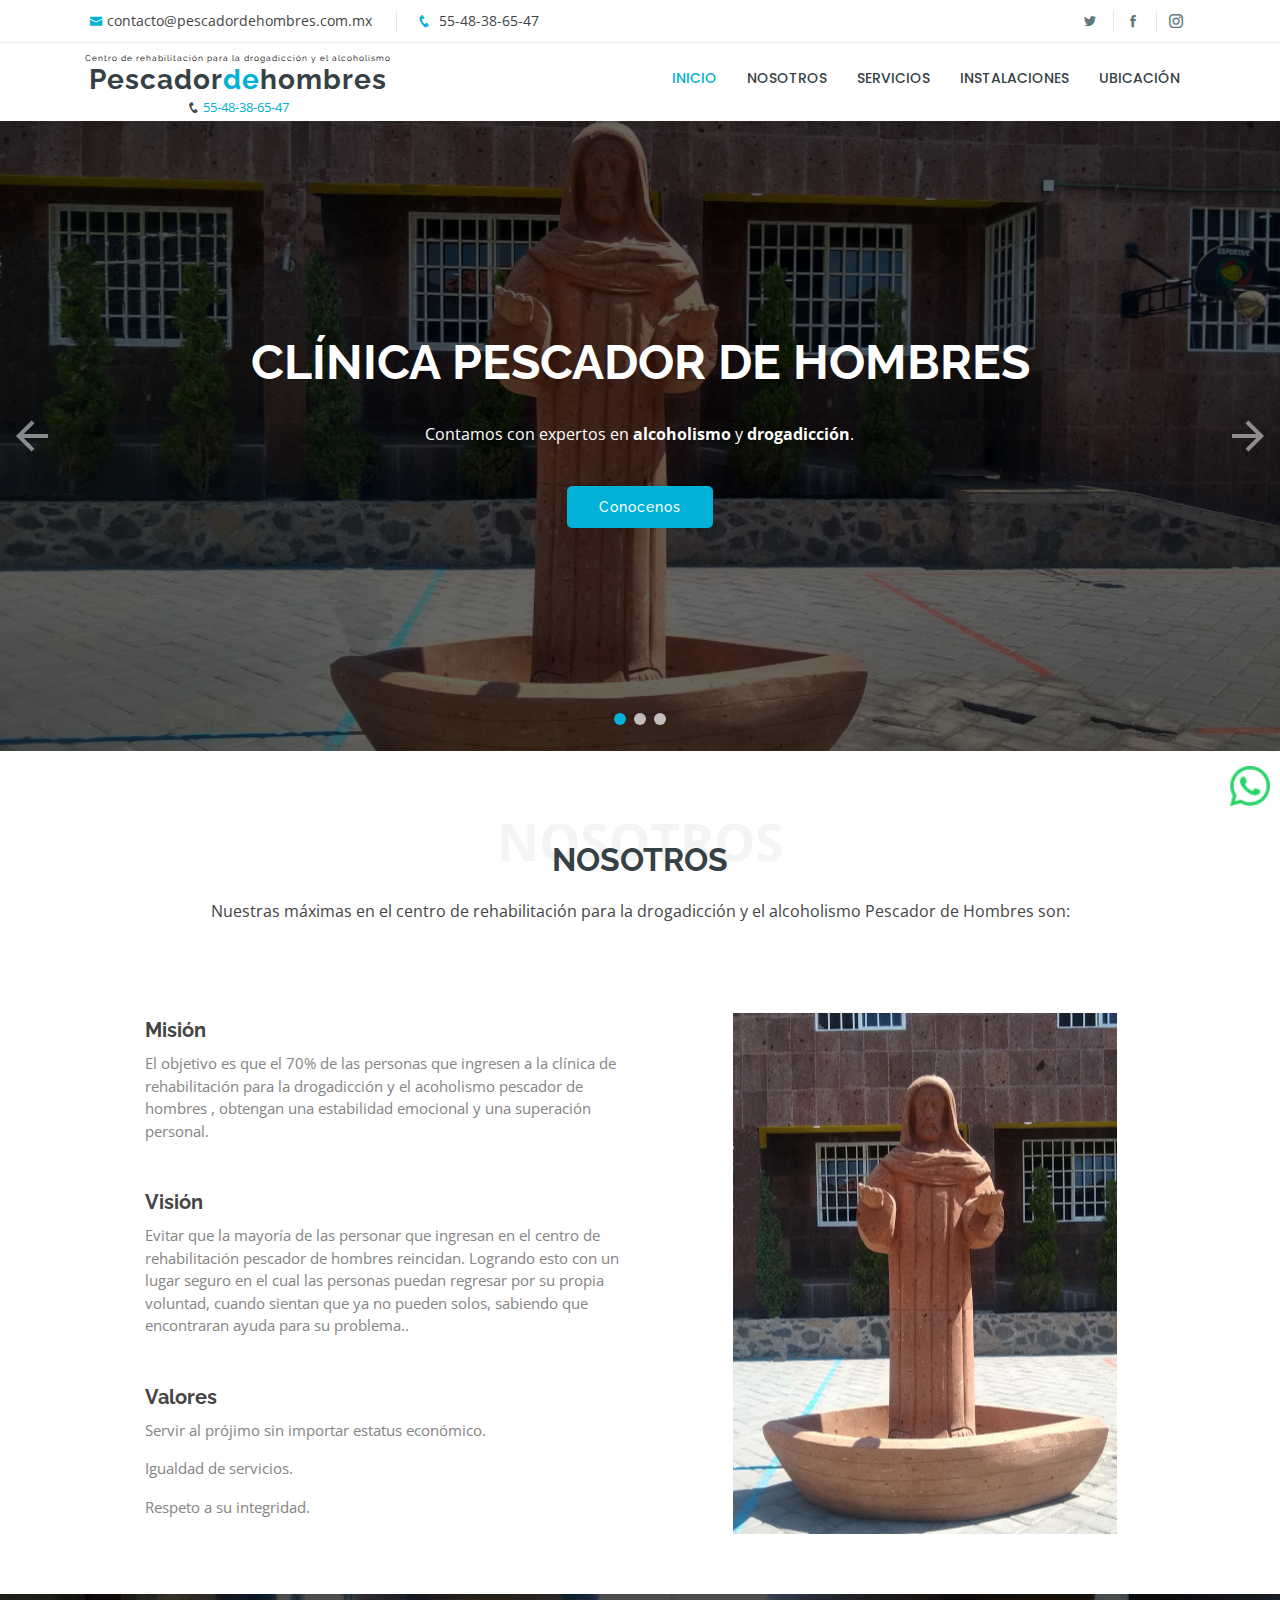
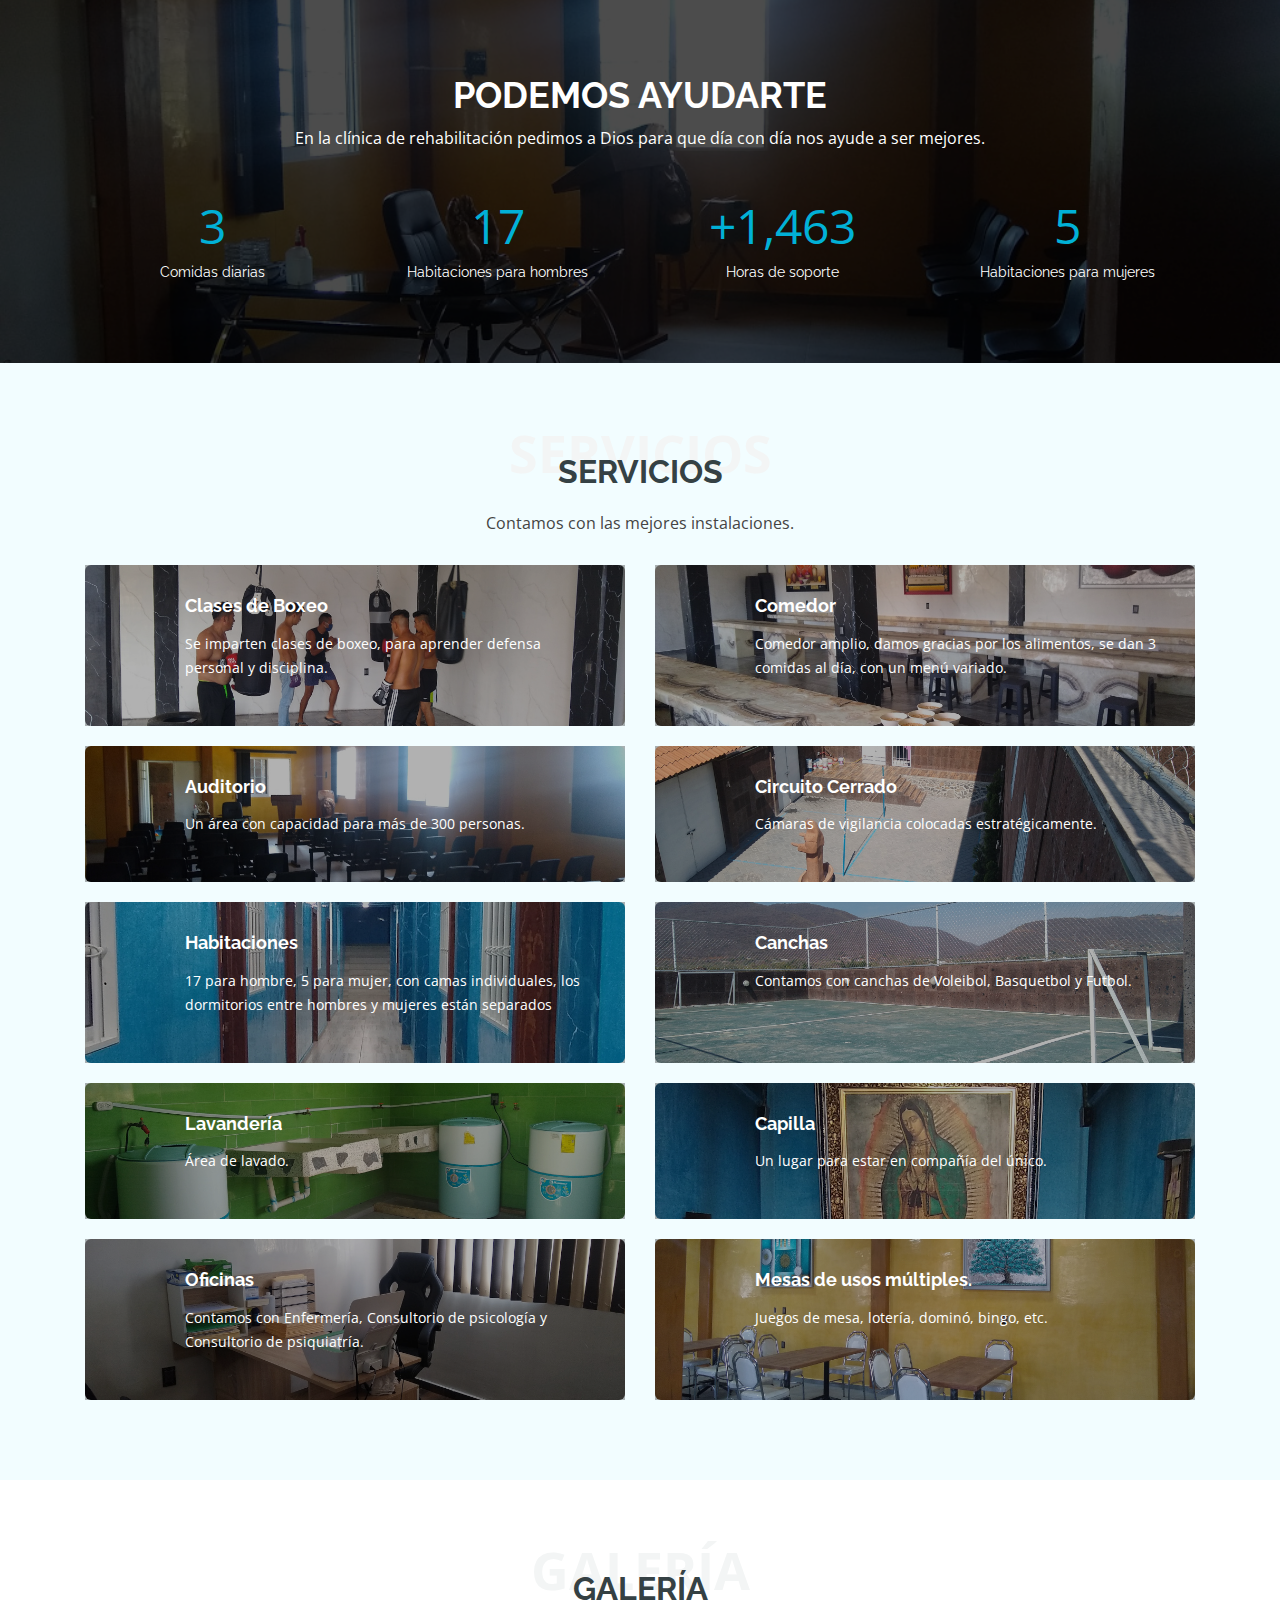
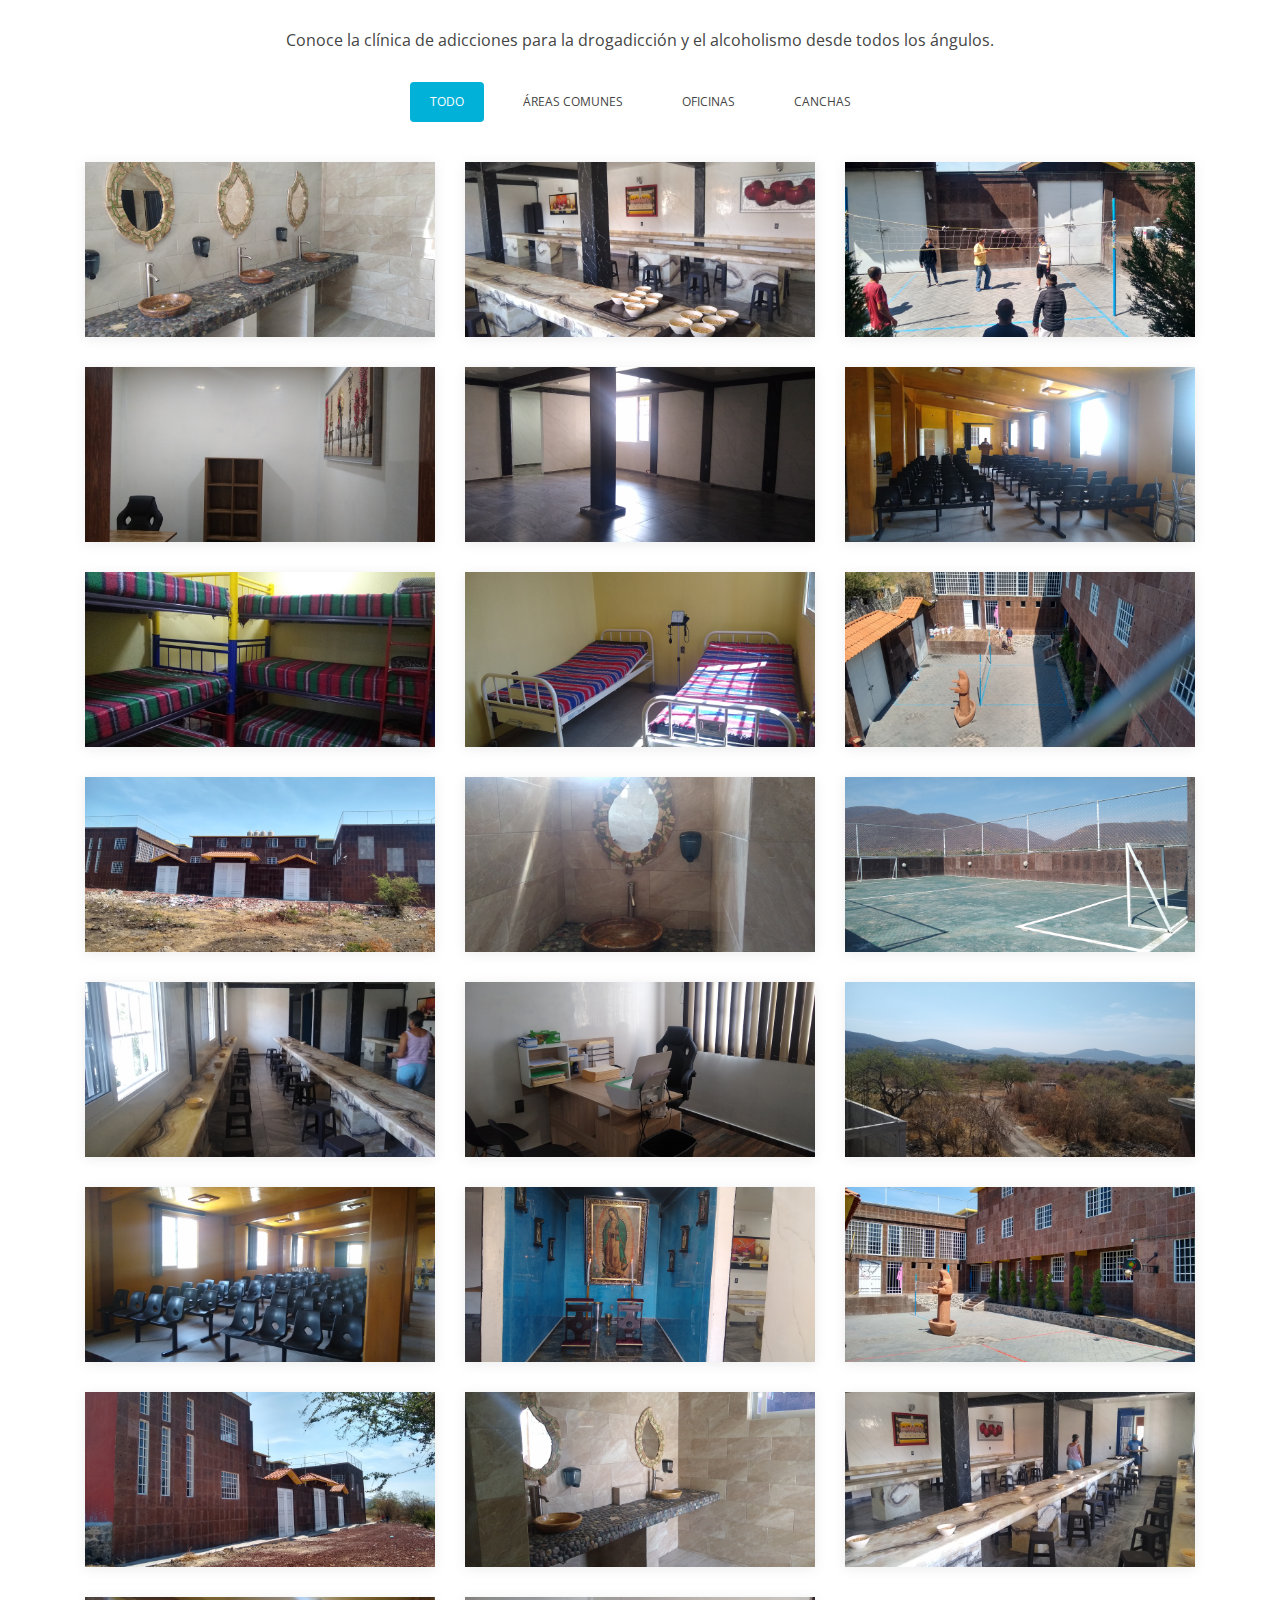
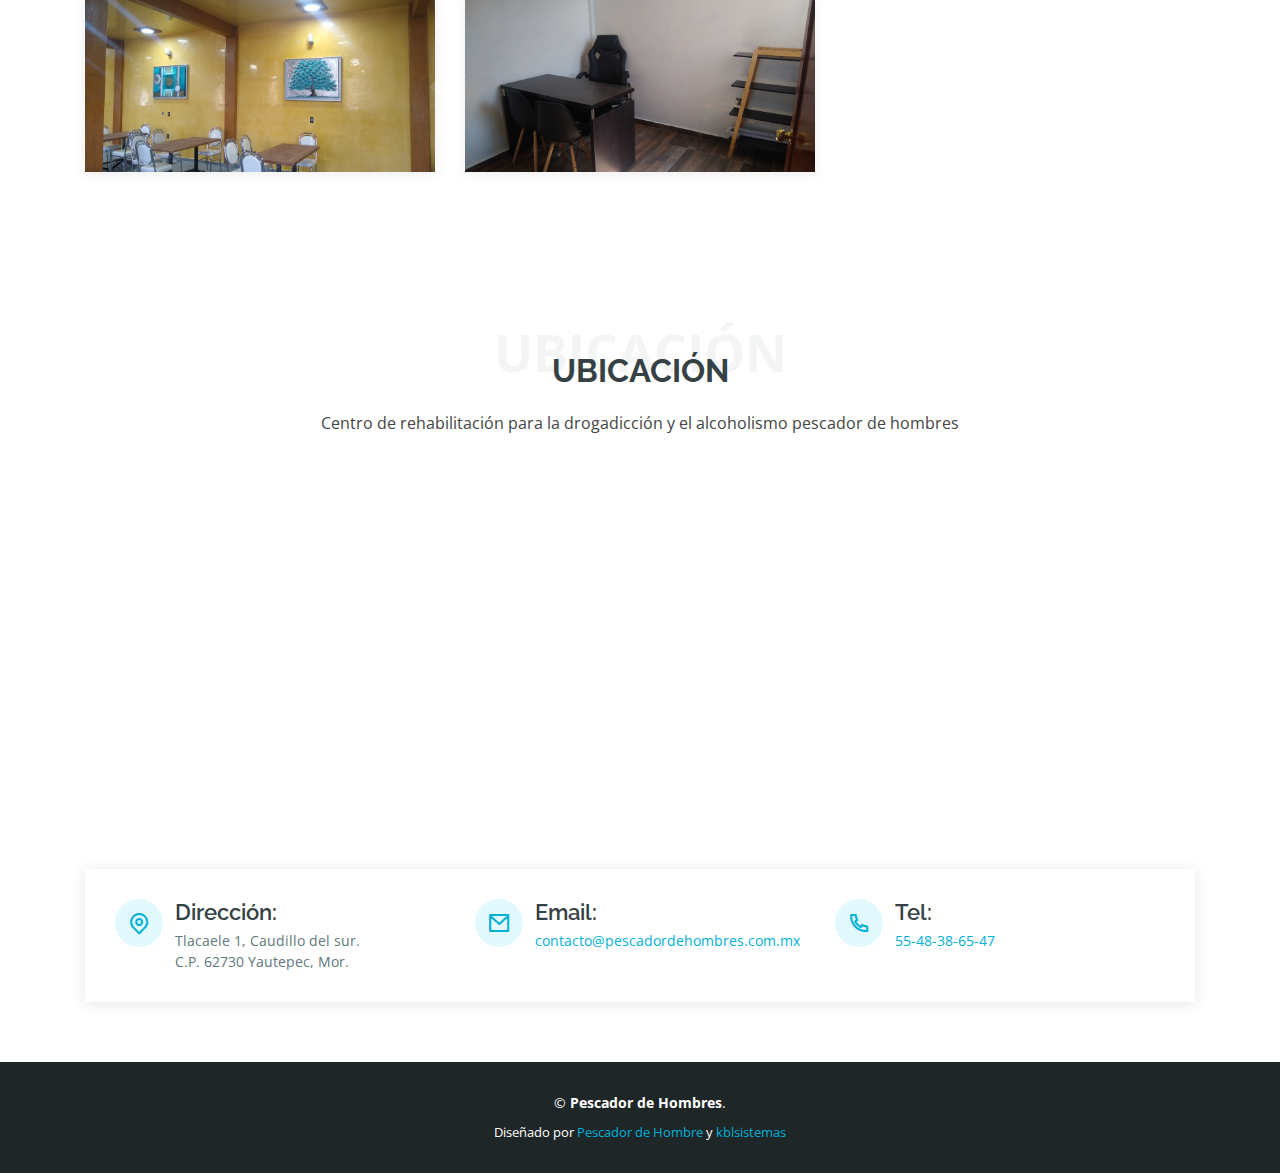
==== commit fc92c44f: "add margin betwin tel and hero" ====
--- a/index.html
+++ b/index.html
@@ -22,7 +22,7 @@
 
   <!-- twitter card -->
   <meta name="twitter:image" content="https://pescadordehombres.com.mx/assets/img/about-list-img.jpg">
-  <meta property="twitter:card" content="summary_large_image">
+  <meta property="twitter:card" content="photo">
   <meta property="twitter:title" content="Centro de rehabilitación para la drogadicción y el alcoholismo pescador de hombres">
   <meta property="twitter:description" content="En el Centro de rehabilitación pescador de hombres, contamos con tratamientos para el alcoholismo y la drogadicción.">
   <!-- end twitter card -->
@@ -84,7 +84,7 @@
         <h1><small class="chiquito">Centro de rehabilitación para la drogadicción y el alcoholismo</small><br> <a href="index.html">Pescador<span>de</span>hombres</a></h1>
         <!-- Uncomment below if you prefer to use an image logo -->
         <!-- <a href="index.html"><img src="assets/img/logo.png" alt="" class="img-fluid"></a> -->
-        <small class="mb-0 mt-2 small">
+        <small class="mb-0 mt-2">
           <i class="icofont-phone phone-icon"></i> <a href="tel:5548386547">55-48-38-65-47</a> 
 
         </small>
@@ -126,7 +126,7 @@
 
 
   <!-- ======= Hero Section ======= -->
-  <section id="hero">
+  <section id="hero" class="mt-2">
     <div class="hero-container">
       <div id="heroCarousel" class="carousel slide carousel-fade" data-ride="carousel">
 
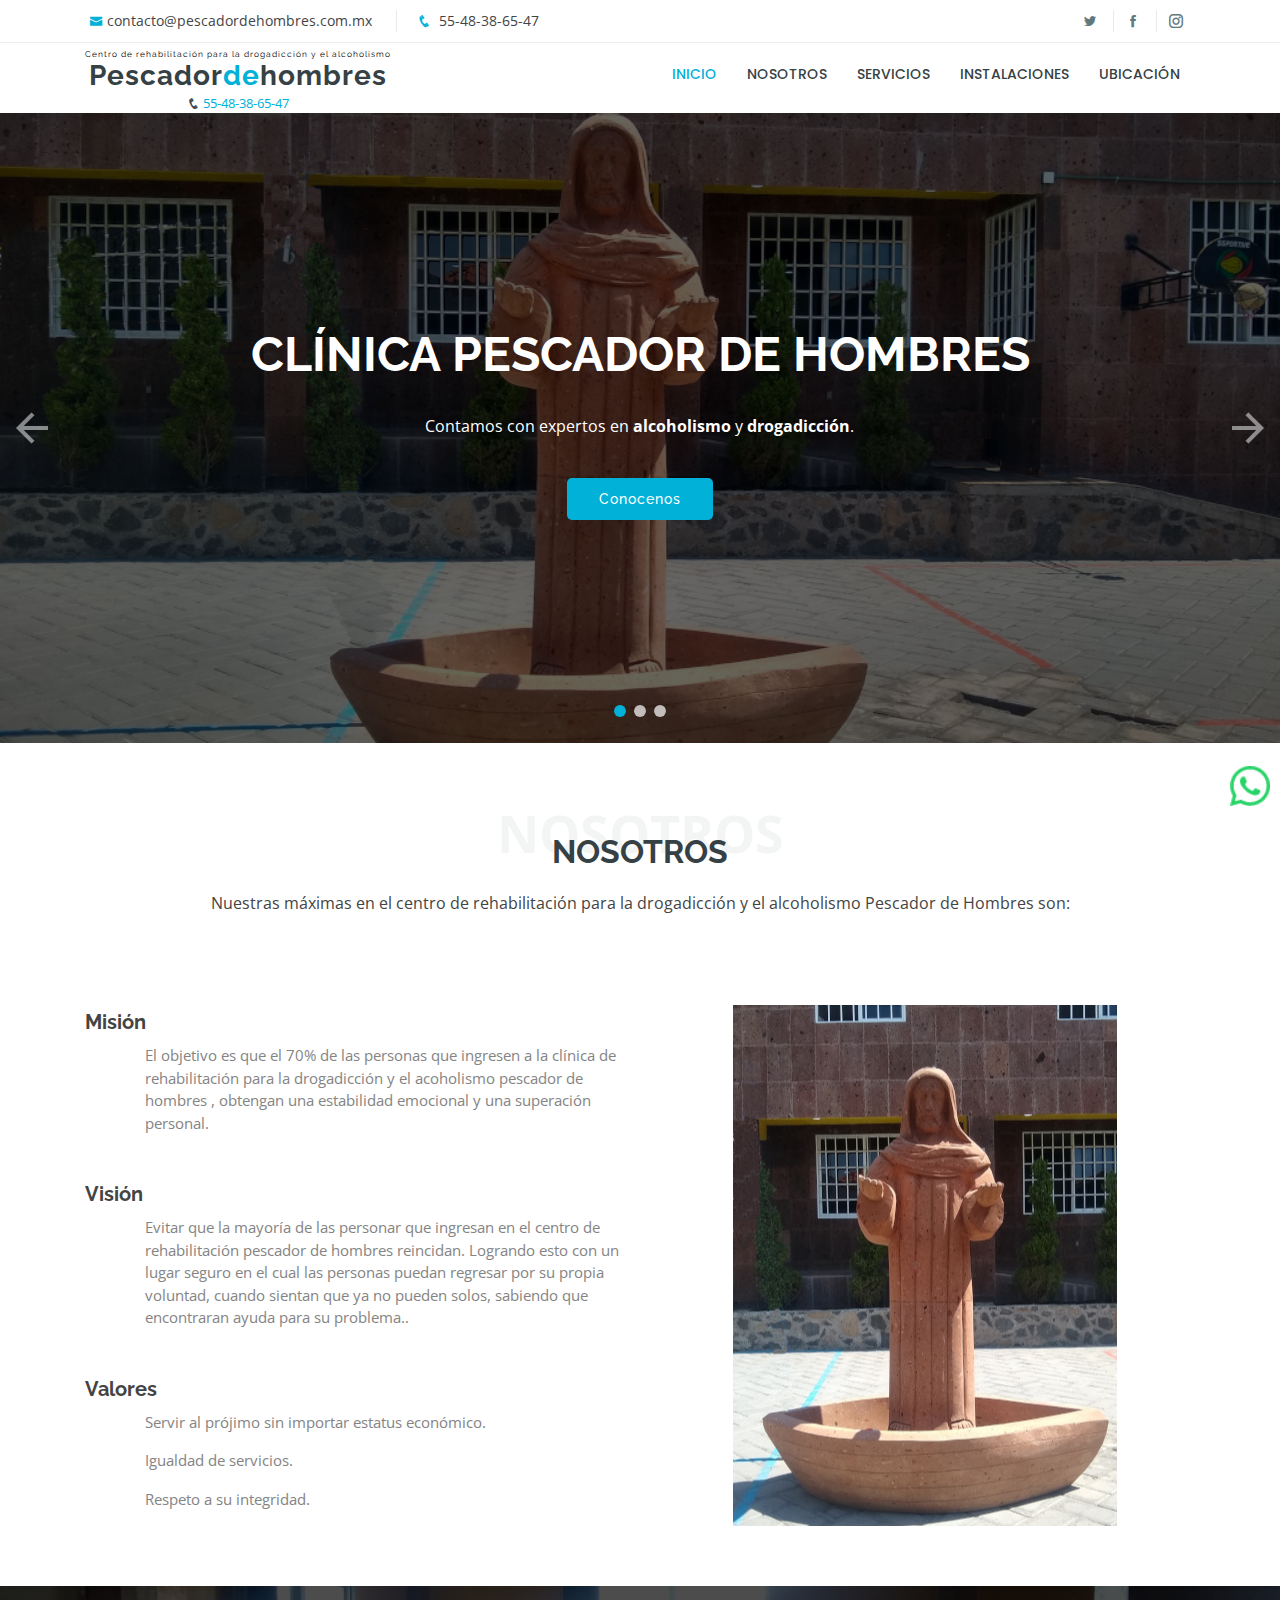
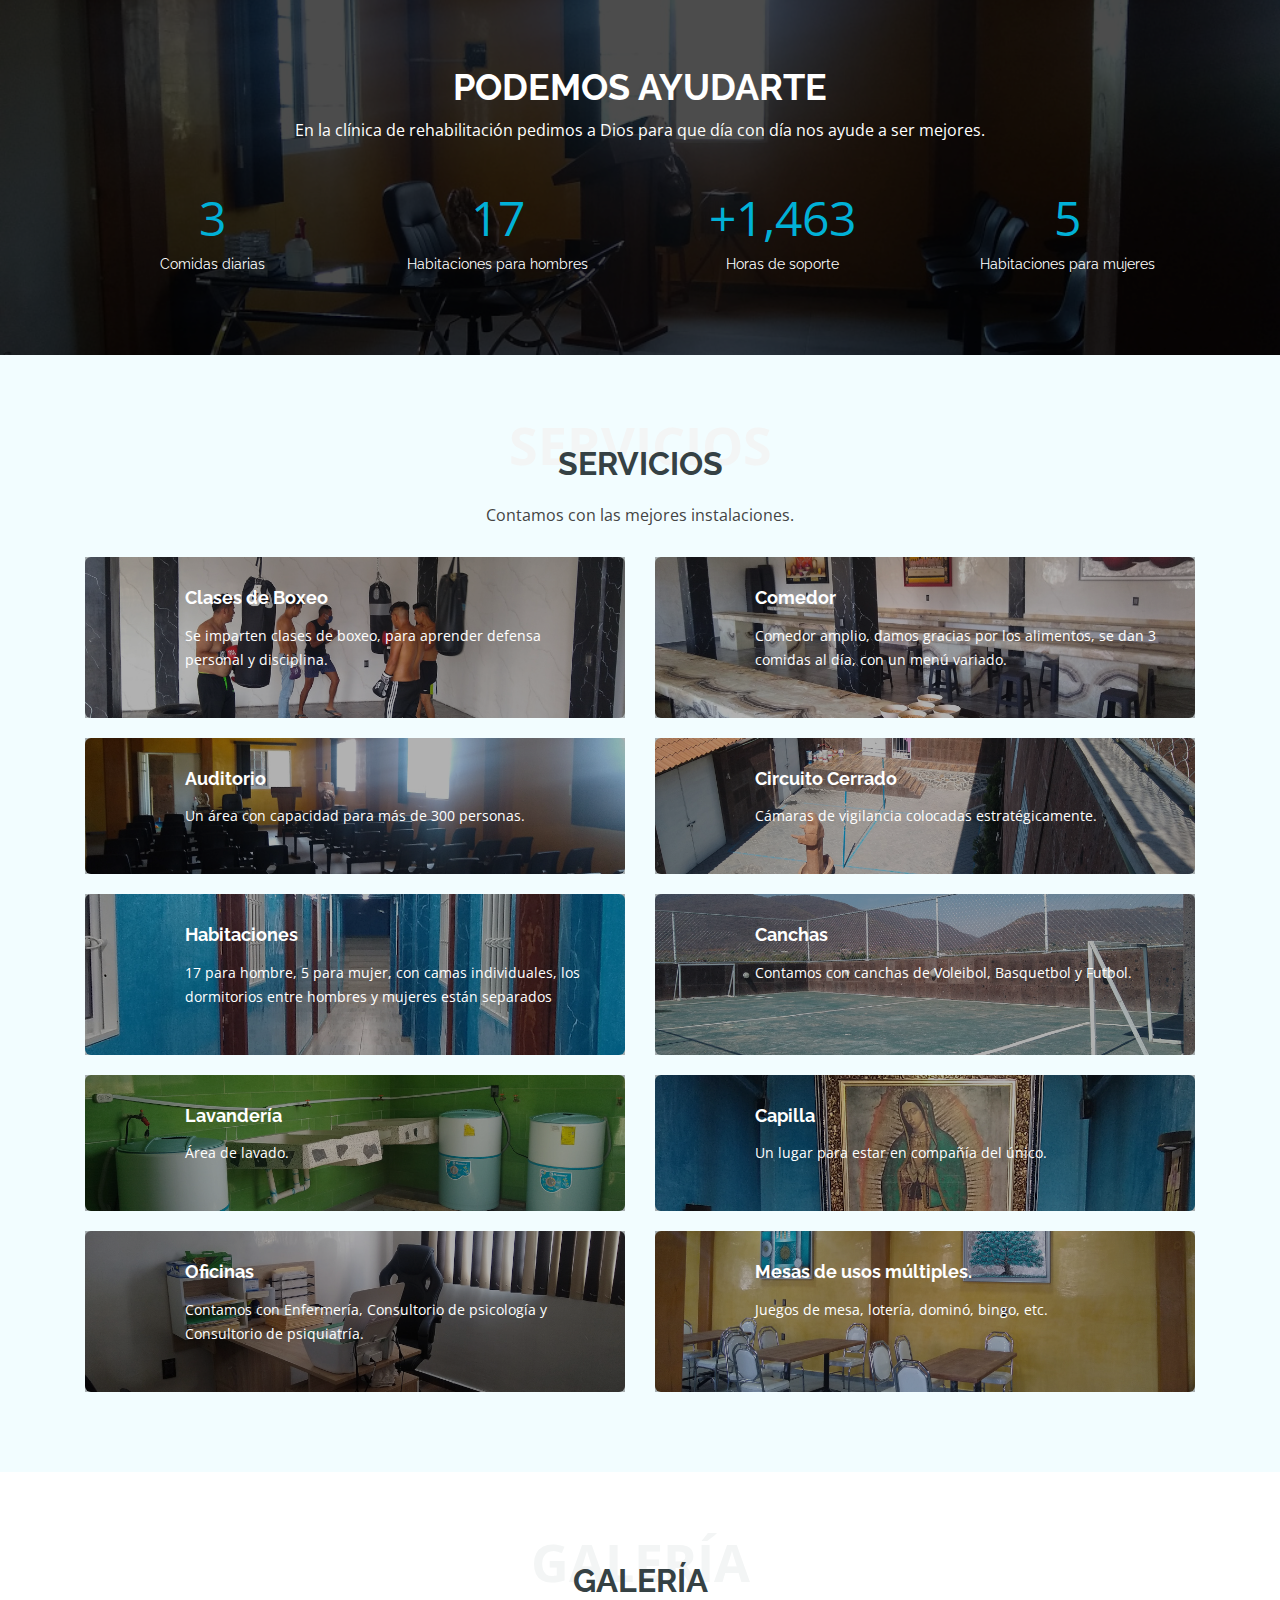
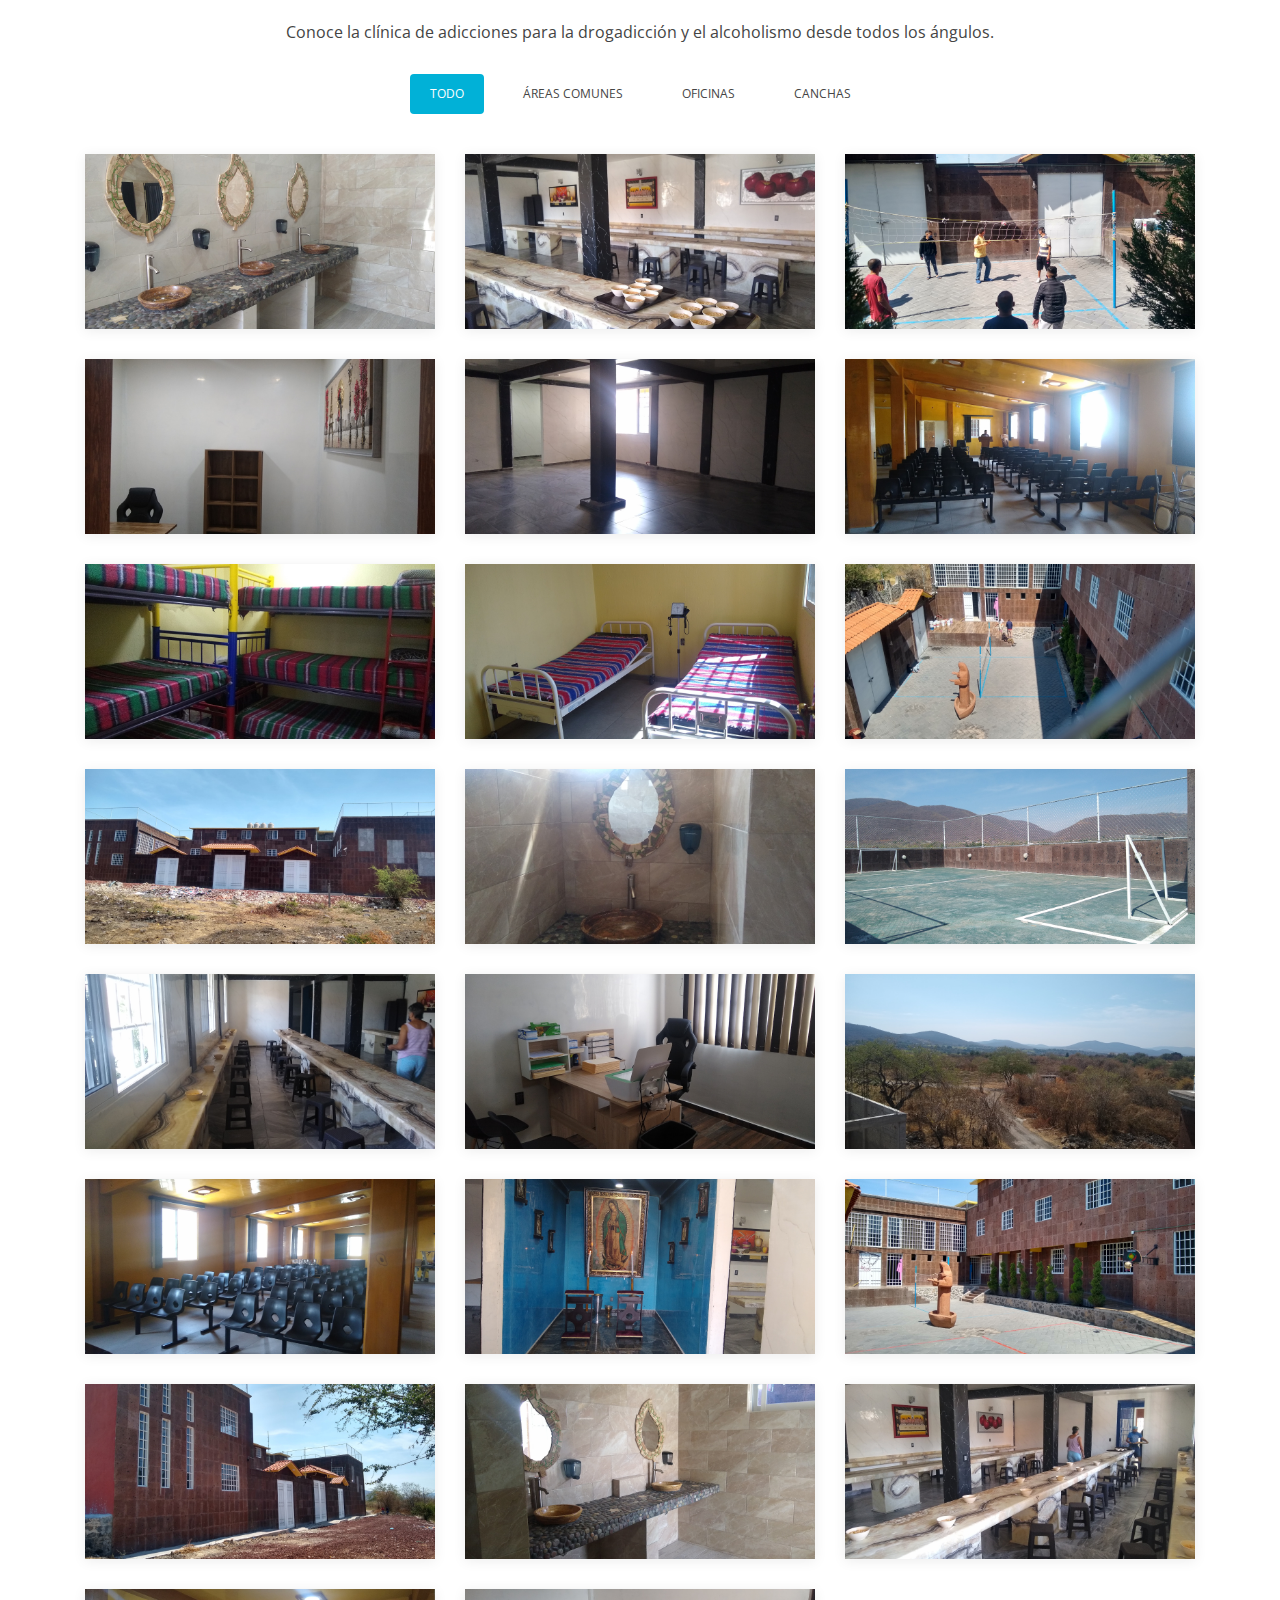
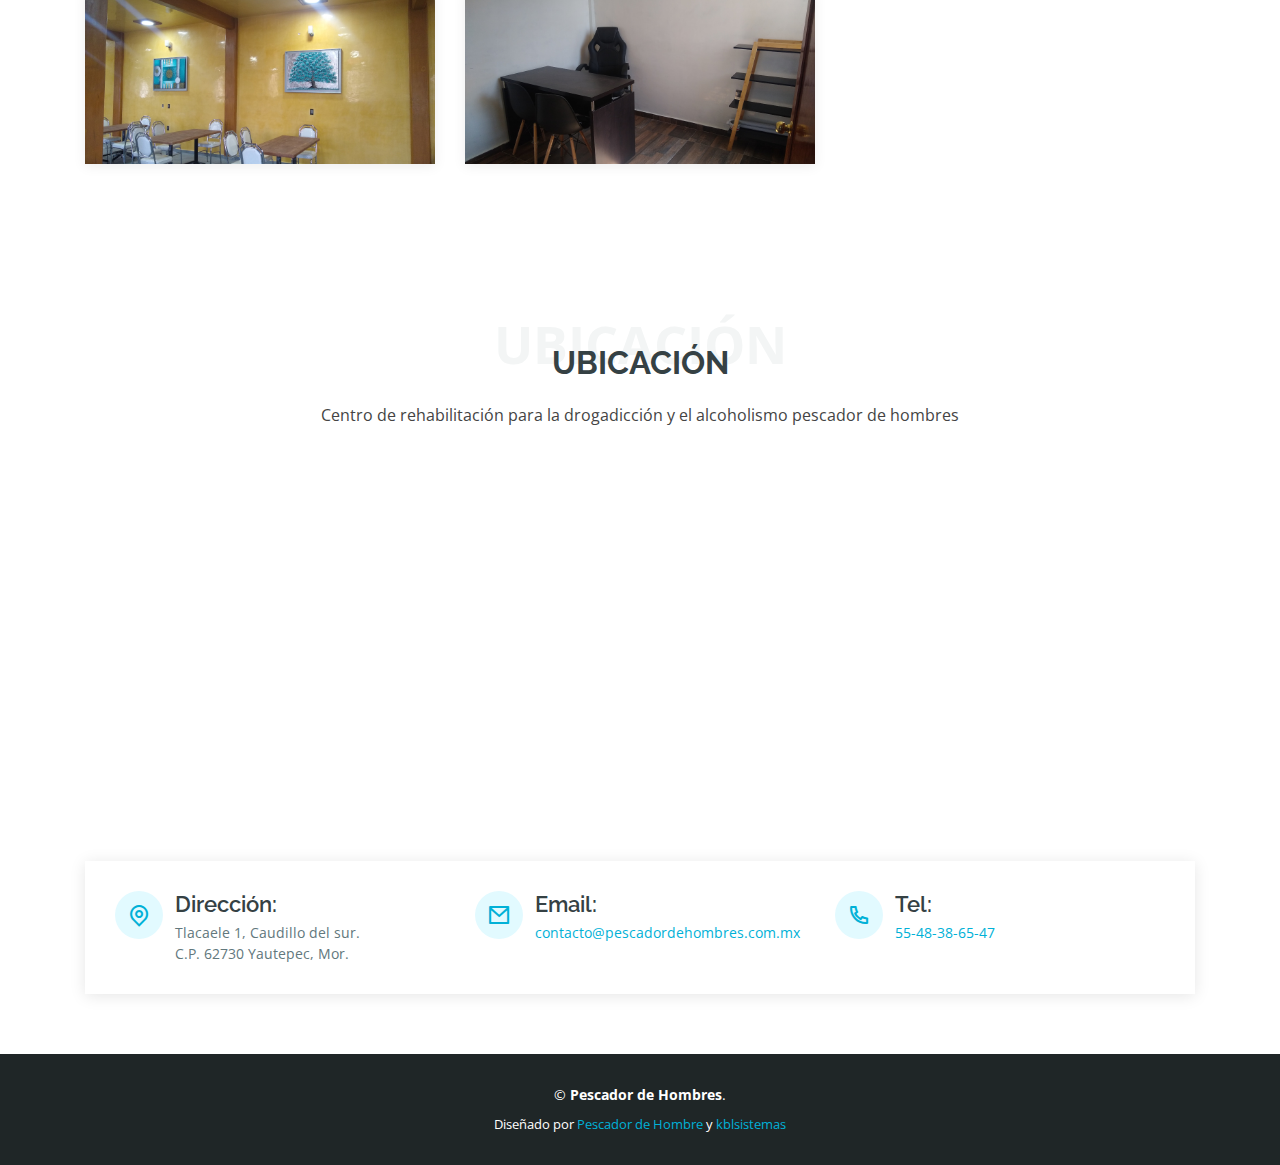
==== commit 33e6f8ab: "move left text about us" ====
--- a/index.html
+++ b/index.html
@@ -77,7 +77,7 @@
   </section>
 
   <!-- ======= Header ======= -->
-  <header id="header" class="d-flex align-items-center">
+  <header id="header" class="d-flex align-items-center pb-2">
     <div class="container d-flex align-items-center">
 
       <div class="logo mr-auto text-center">
@@ -126,7 +126,7 @@
 
 
   <!-- ======= Hero Section ======= -->
-  <section id="hero" class="mt-2">
+  <section id="hero">
     <div class="hero-container">
       <div id="heroCarousel" class="carousel slide carousel-fade" data-ride="carousel">
 
@@ -230,7 +230,7 @@
           <div class="col-lg-6 order-2 order-lg-1">
             <div class="icon-box mt-5 mt-lg-0">
               <i class="bx bx-receipt"></i>
-              <h4>Misión</h4>
+              <h4 class="mx-0">Misión</h4>
               <p>El objetivo es que el 70% de las personas que ingresen a la clínica de rehabilitación para la drogadicción y el acoholismo pescador de hombres , obtengan una estabilidad emocional y una superación personal.</p>
             </div>
             <!-- <div class="icon-box mt-5">
@@ -240,12 +240,12 @@
             </div> -->
             <div class="icon-box mt-5">
               <i class="bx bx-images"></i>
-              <h4>Visión</h4>
+              <h4 class="mx-0">Visión</h4>
               <p>Evitar que la mayoría de las personar que ingresan en el centro de rehabilitación pescador de hombres reincidan. Logrando esto con un lugar seguro en el cual las personas puedan regresar por su propia voluntad, cuando sientan que ya no pueden solos, sabiendo que encontraran ayuda para su problema..</p>
             </div>
             <div class="icon-box mt-5">
               <i class="bx bx-shield"></i>
-              <h4>Valores</h4>
+              <h4 class="mx-0">Valores</h4>
               <p>Servir al prójimo sin importar estatus económico.</p>
               <p>Igualdad de servicios.</p>
               <p>Respeto a su integridad.</p>
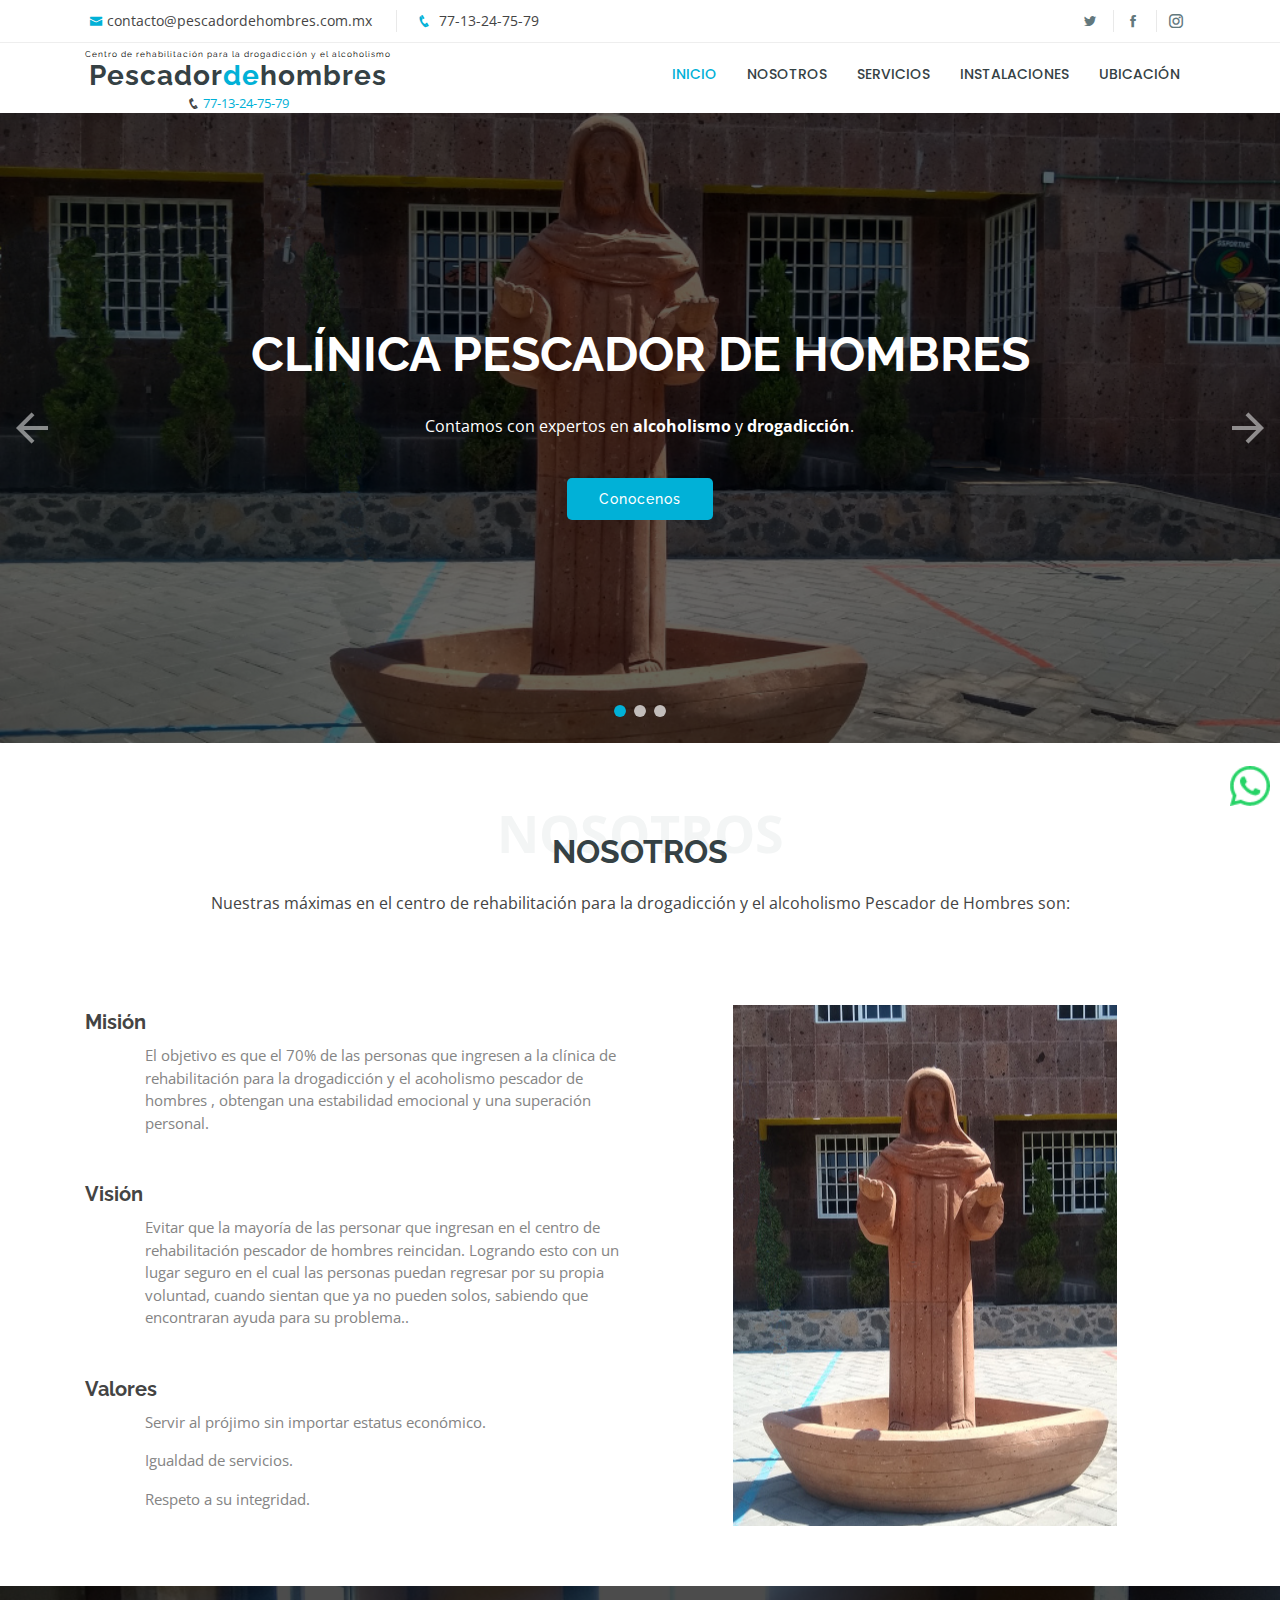
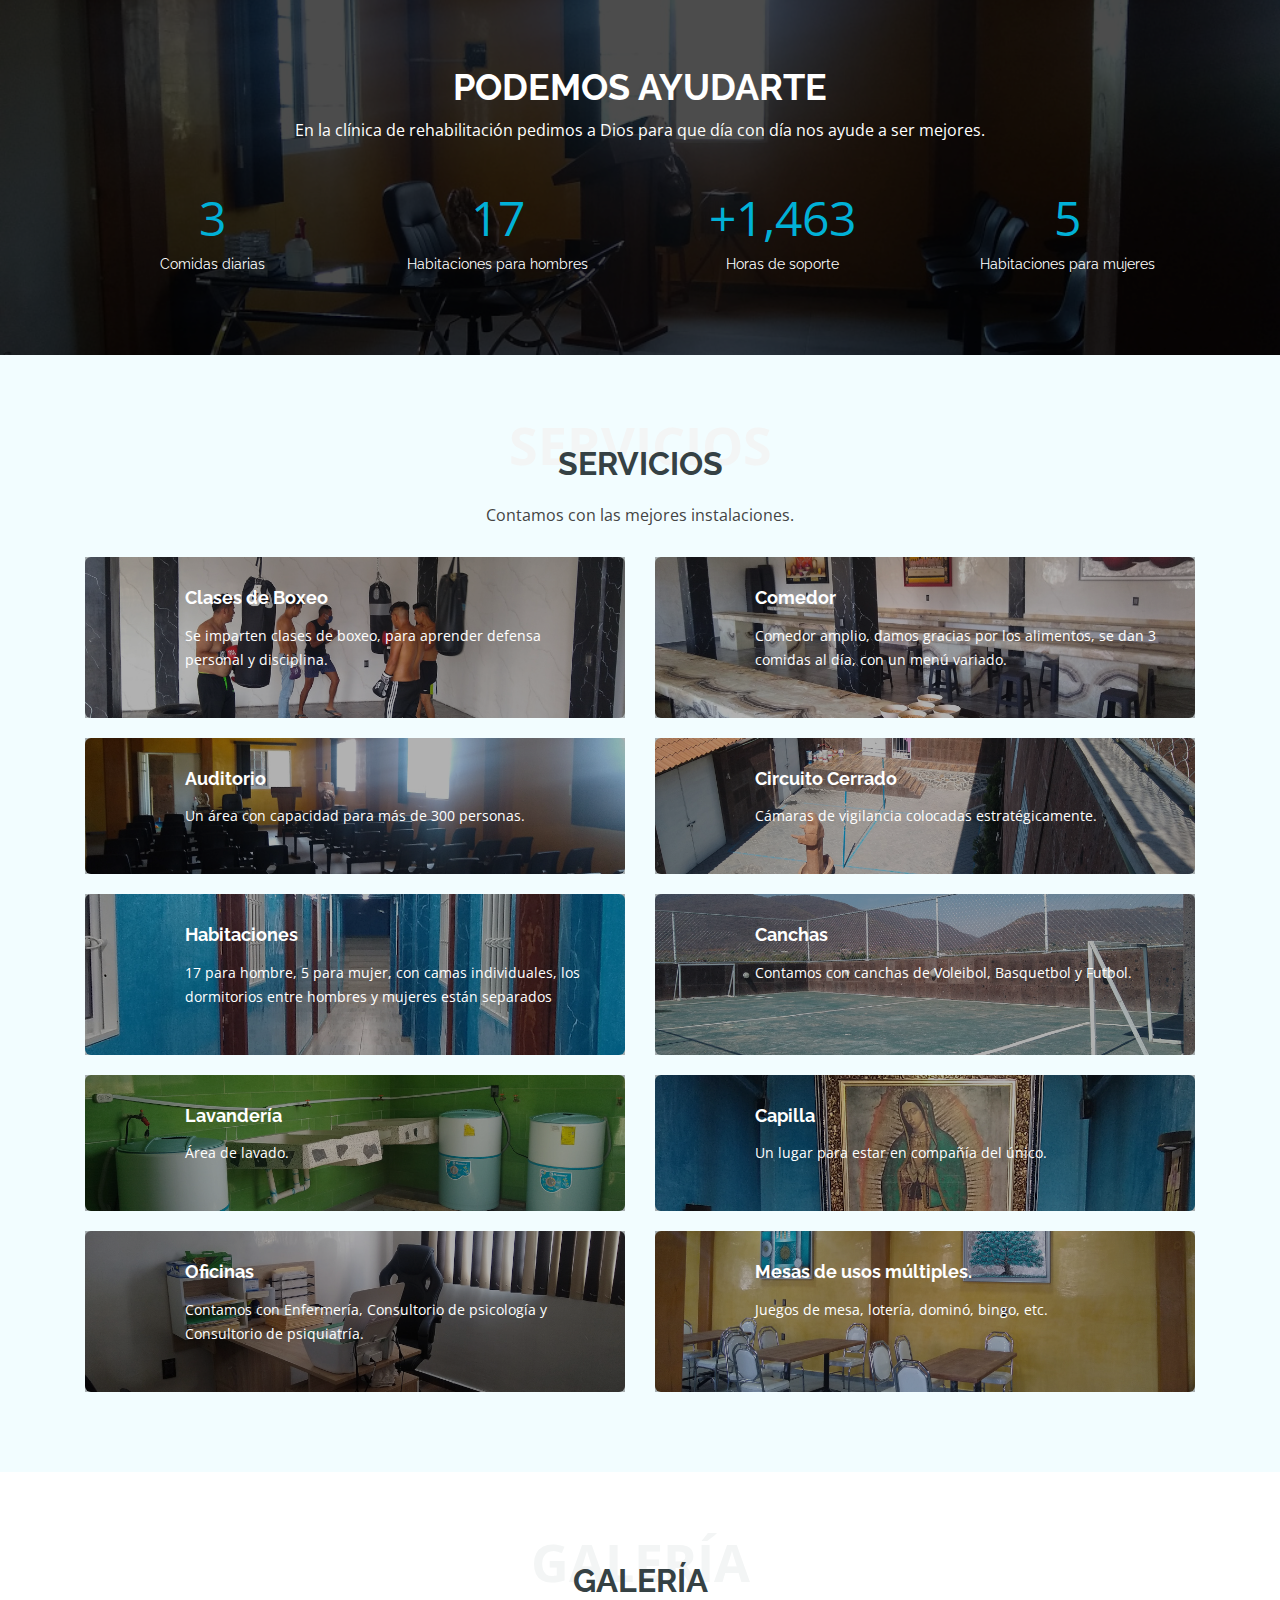
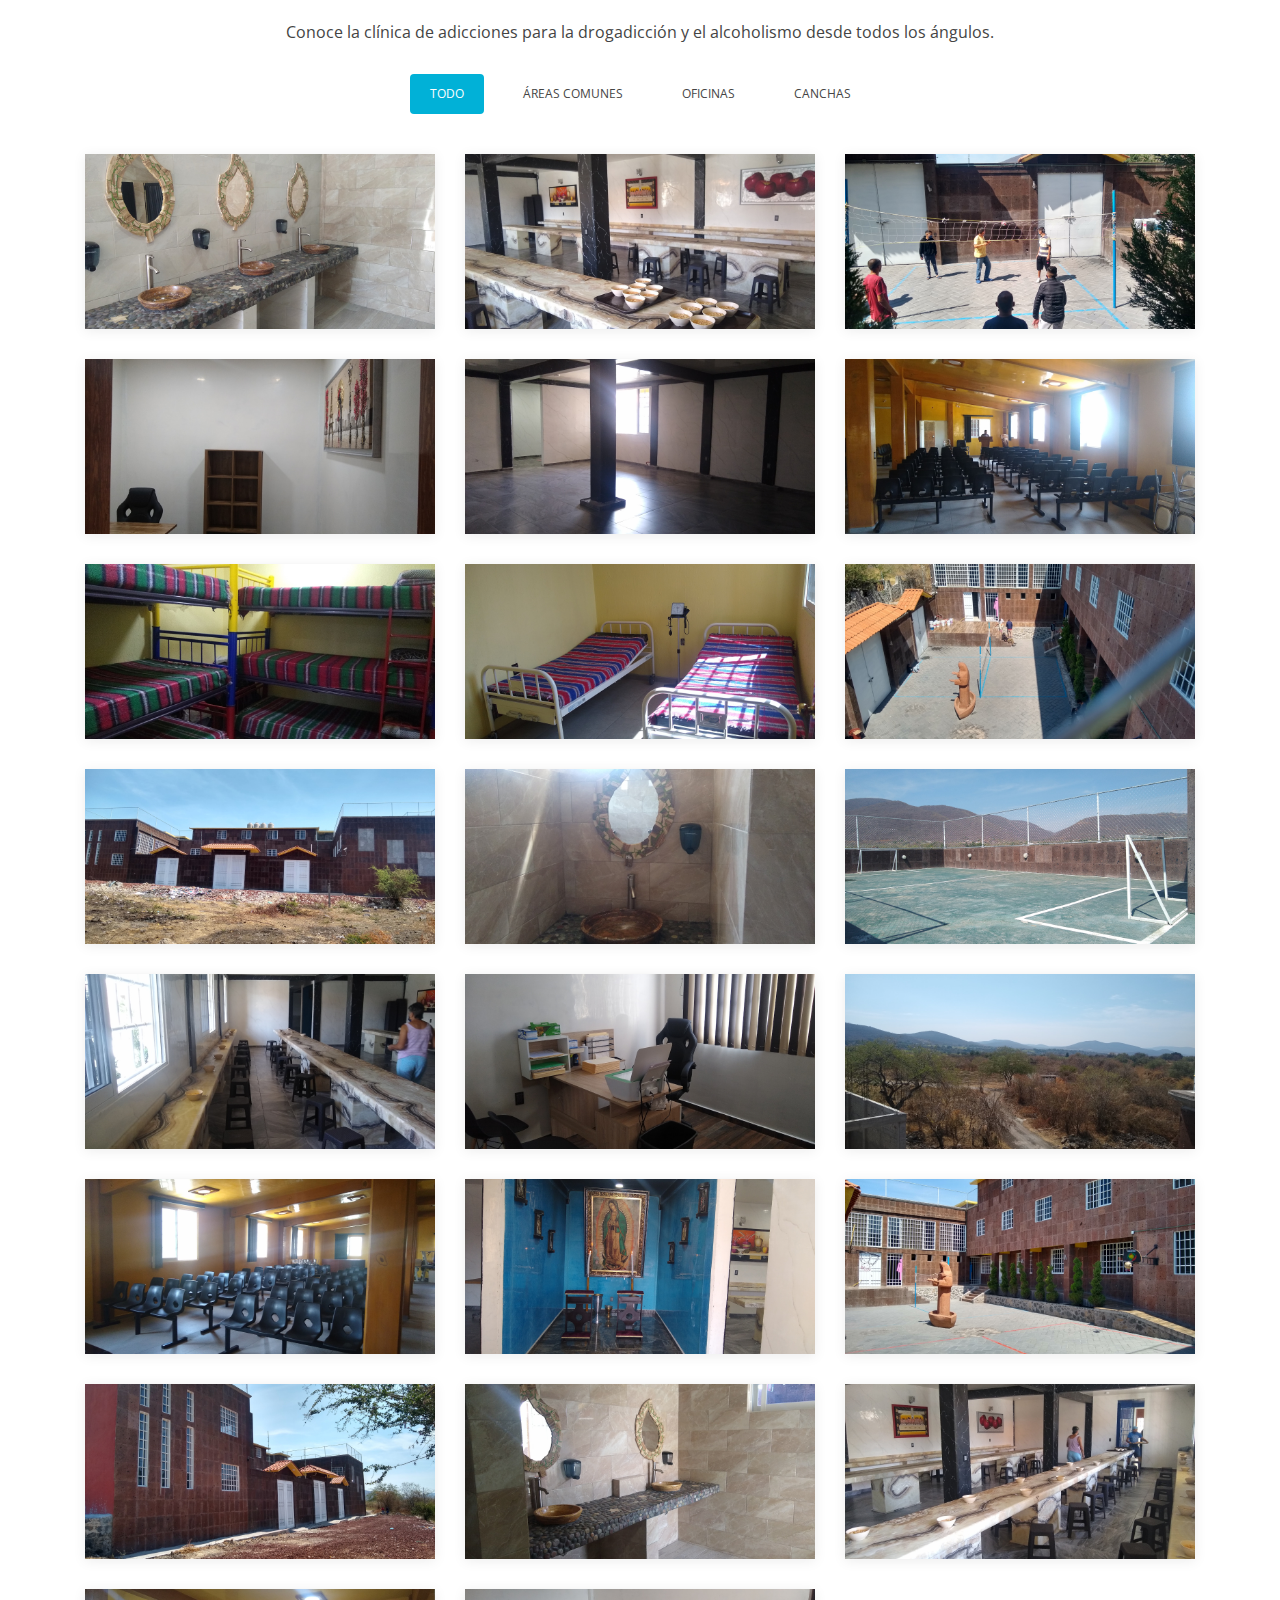
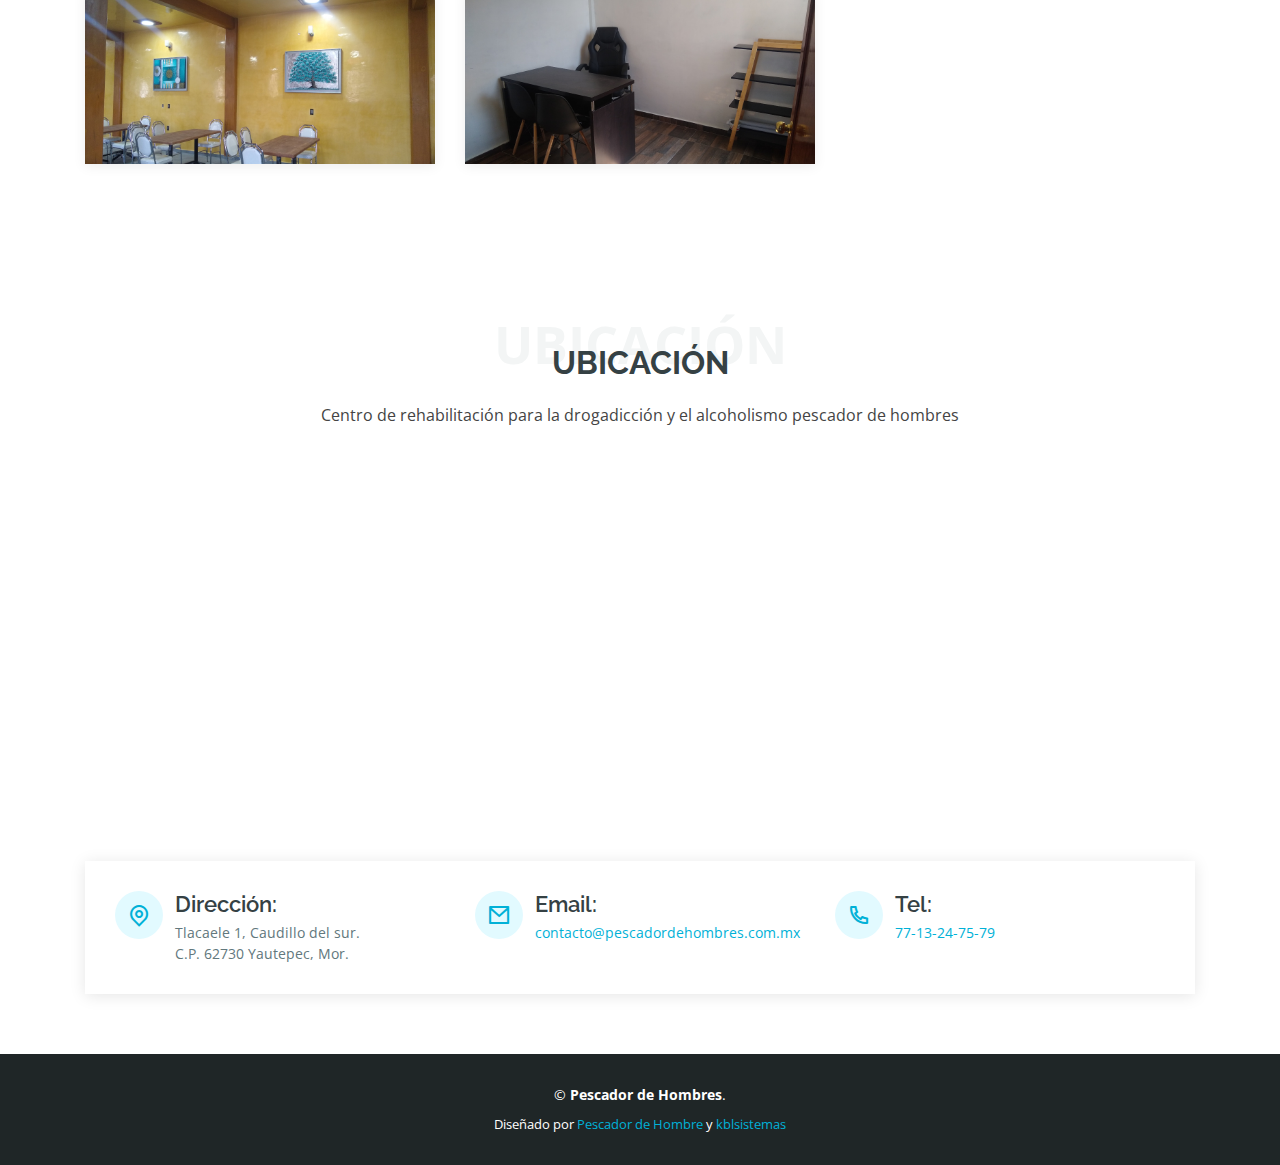
==== commit bf88bd9c: "change the phone" ====
--- a/index.html
+++ b/index.html
@@ -64,7 +64,7 @@
     <div class="container d-flex">
       <div class="contact-info mr-auto">
         <i class="icofont-envelope"></i><a href="mailto:contact@example.com">contacto@pescadordehombres.com.mx</a>
-        <i class="icofont-phone phone-icon"></i> <a href="tel:5548386547">55-48-38-65-47</a>
+        <i class="icofont-phone phone-icon"></i> <a href="tel:7713247579">77-13-24-75-79</a>
       </div>
       <div class="social-links">
         <a href="https://twitter.com/pescadordehomb3" class="twitter" target="_blank"><i class="icofont-twitter"></i></a>
@@ -85,7 +85,7 @@
         <!-- Uncomment below if you prefer to use an image logo -->
         <!-- <a href="index.html"><img src="assets/img/logo.png" alt="" class="img-fluid"></a> -->
         <small class="mb-0 mt-2">
-          <i class="icofont-phone phone-icon"></i> <a href="tel:5548386547">55-48-38-65-47</a> 
+          <i class="icofont-phone phone-icon"></i> <a href="tel:7713247579">77-13-24-75-79</a> 
 
         </small>
       </div>
@@ -934,7 +934,7 @@
             <div class="col-lg-4 info mt-4 mt-lg-0">
               <i class="ri-phone-line"></i>
               <h4>Tel:</h4>
-              <p><a href="tel:5548386547">55-48-38-65-47</a><br></p>
+              <p><a href="tel:7713247579">77-13-24-75-79</a><br></p>
             </div>
           </div>
         </div>
@@ -1042,7 +1042,7 @@
     </div>
   </footer><!-- End Footer -->
 
-  <a class="btn-flotante" href="https://wa.me/5215548386547?text=Quisiera%20información%20" target="_blank">
+  <a class="btn-flotante" href="https://wa.me/5217713247579?text=Quisiera%20información%20" target="_blank">
     <img src="./assets/img/whatsapp.png" alt="Logo whatsapp">
   </a>
 
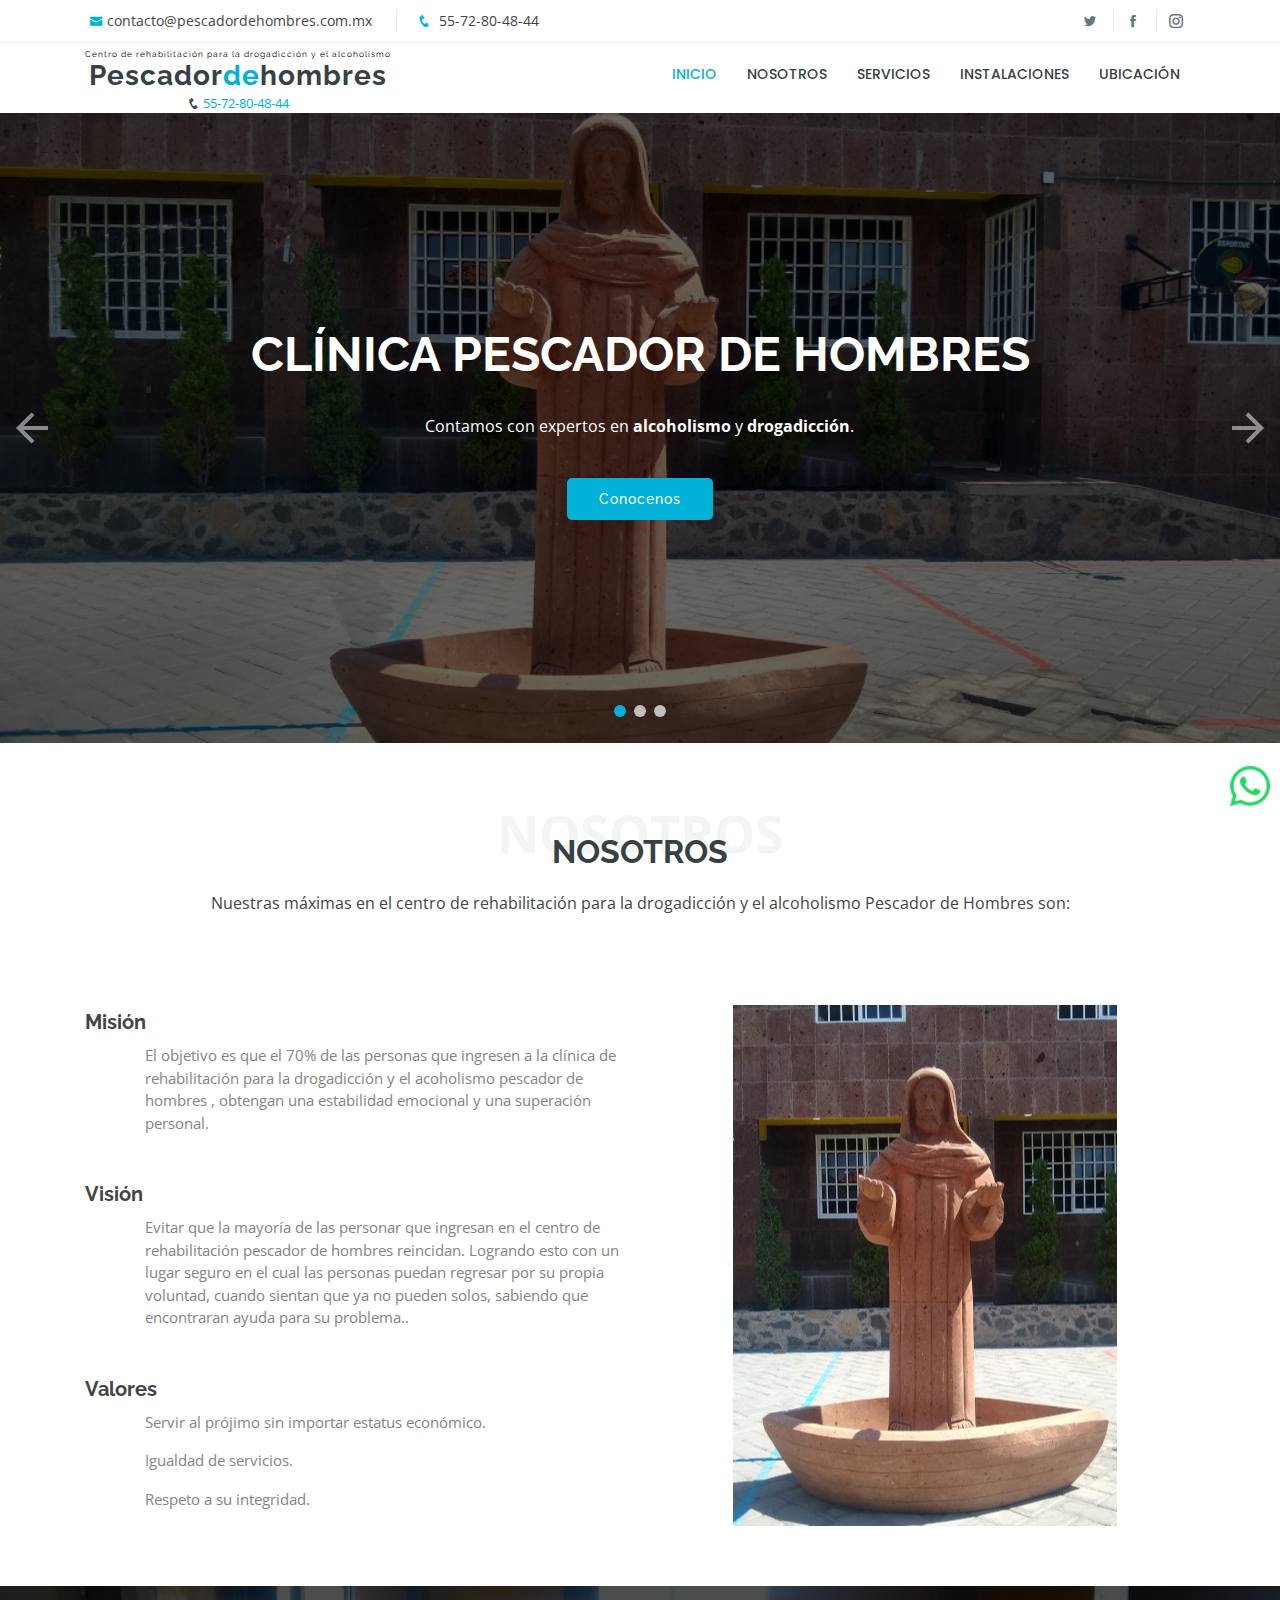
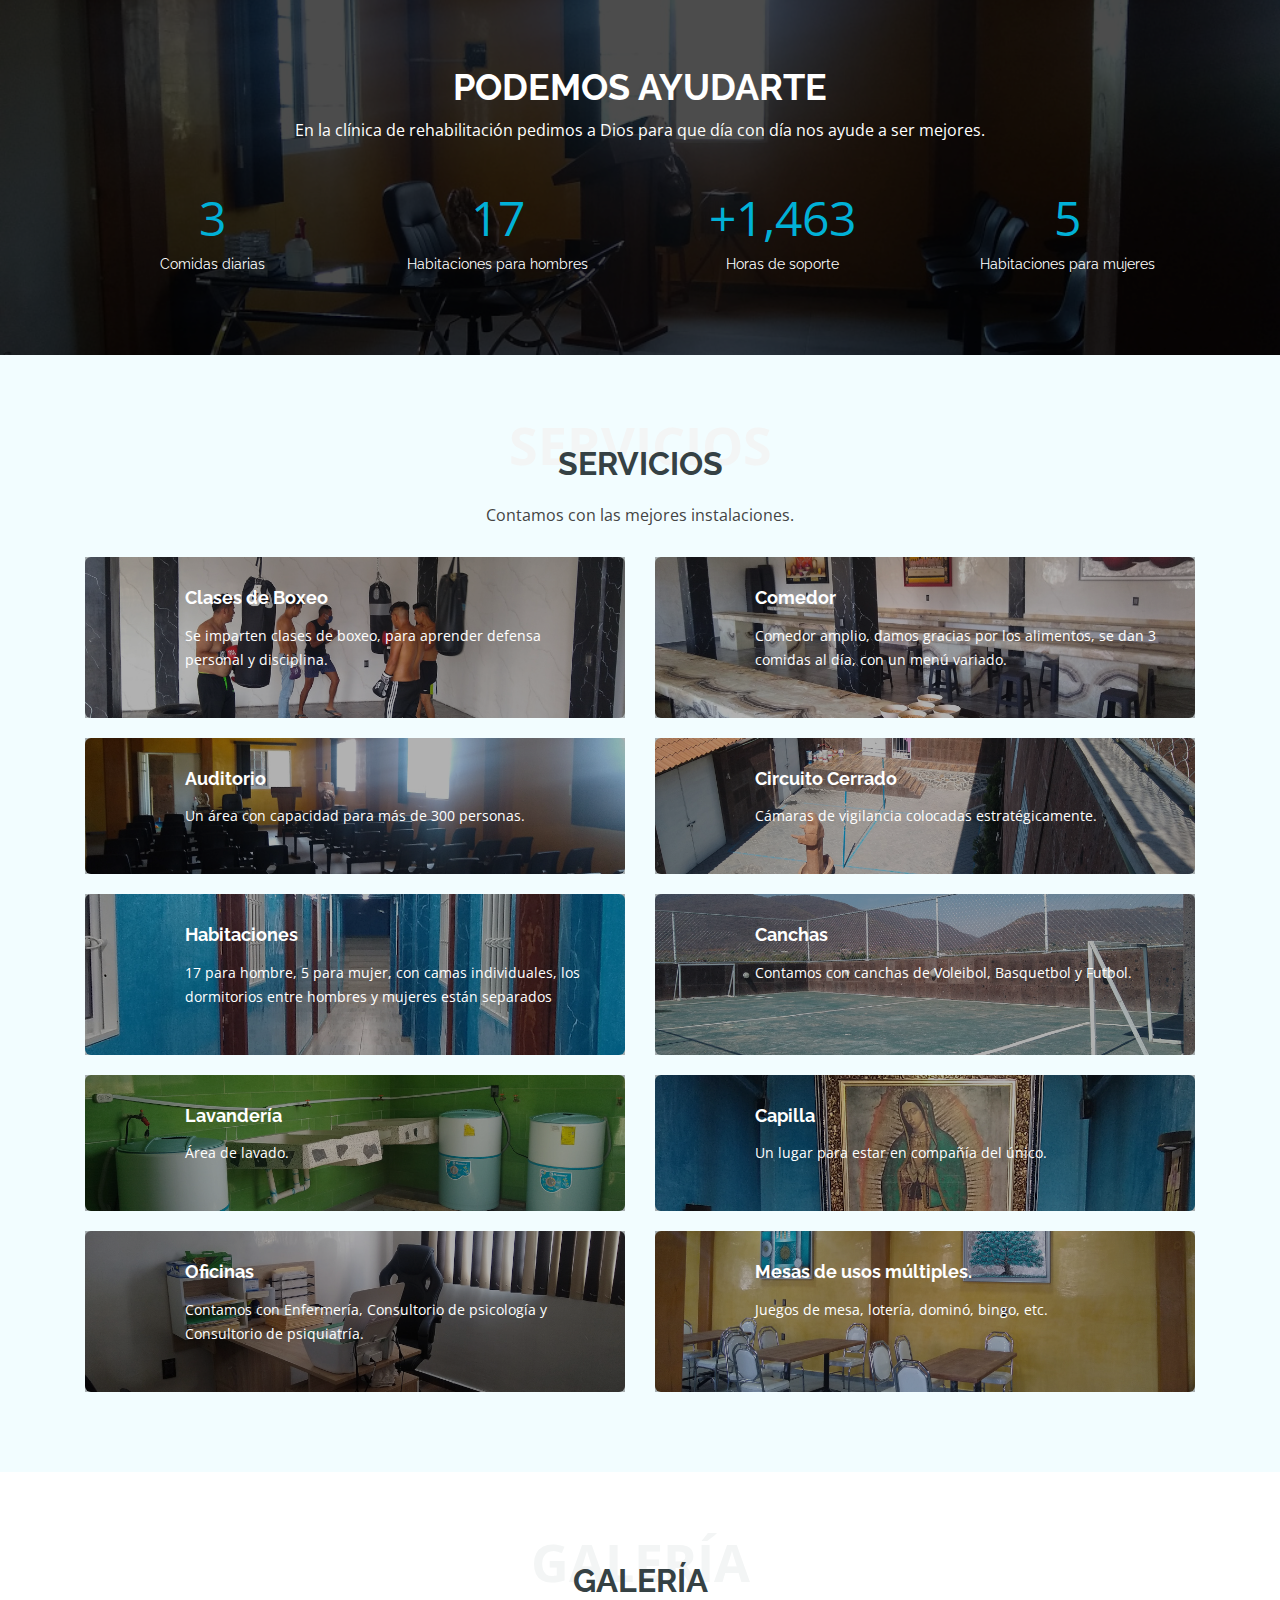
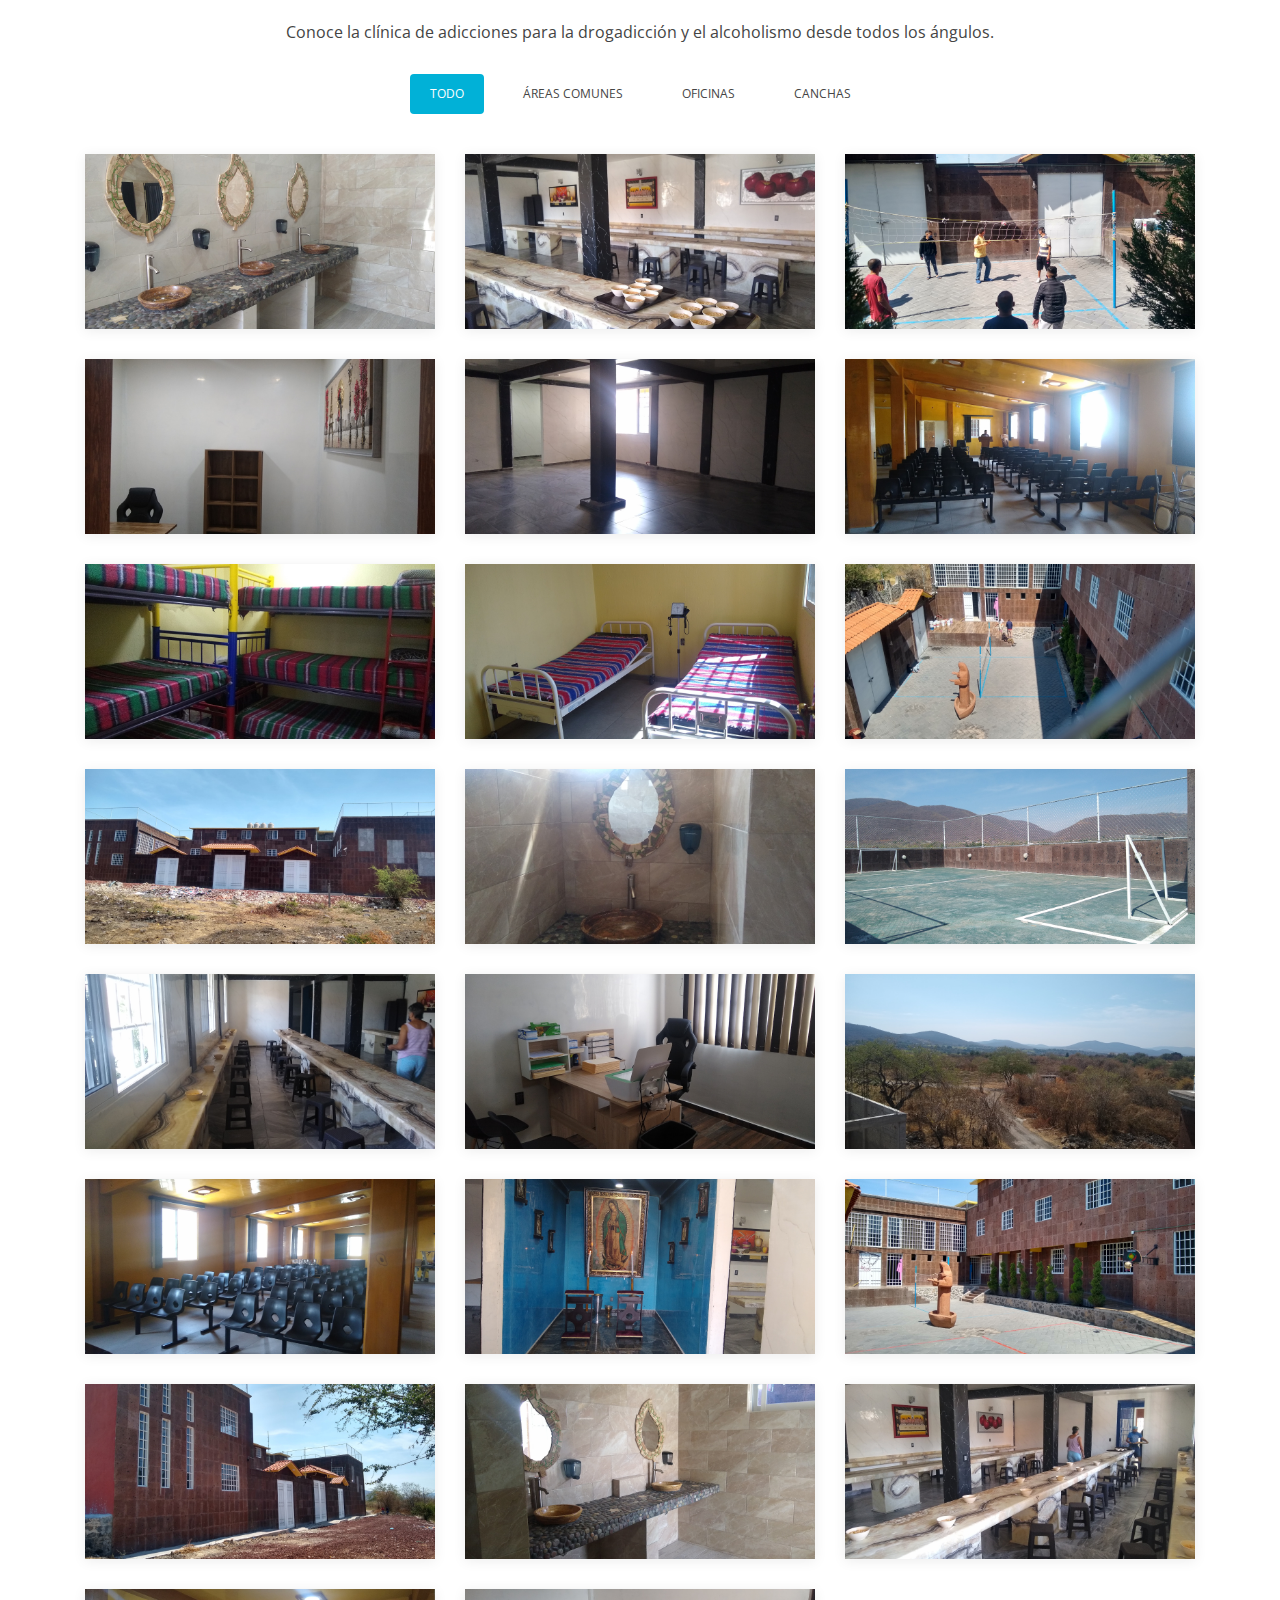
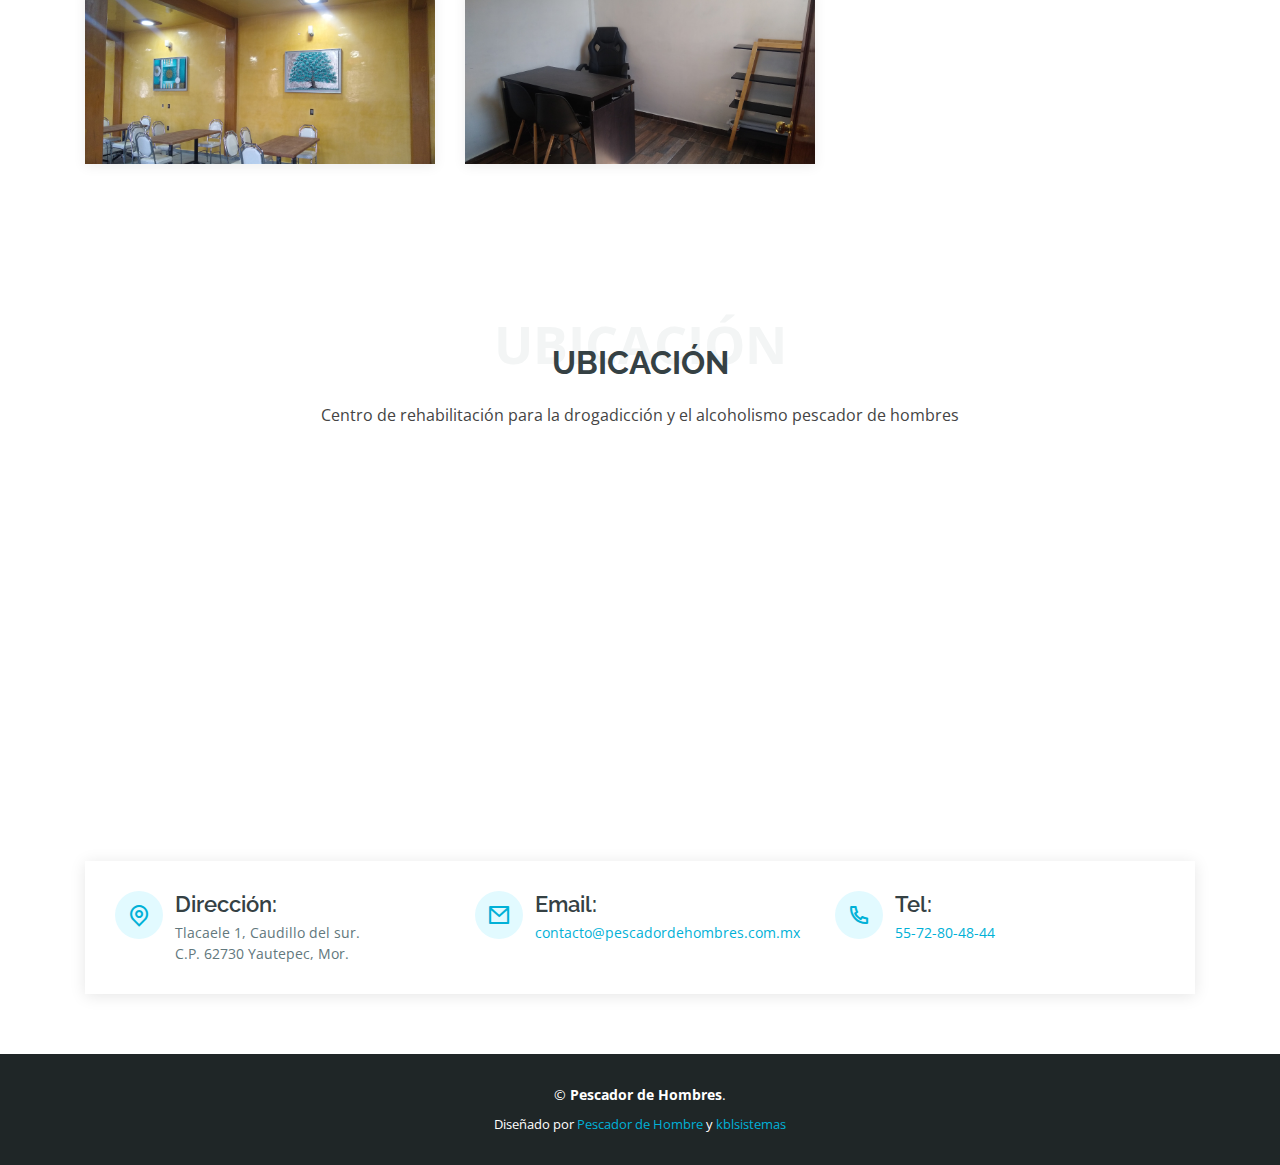
==== commit 90ef5dbf: "change phonenumber" ====
--- a/index.html
+++ b/index.html
@@ -64,7 +64,7 @@
     <div class="container d-flex">
       <div class="contact-info mr-auto">
         <i class="icofont-envelope"></i><a href="mailto:contact@example.com">contacto@pescadordehombres.com.mx</a>
-        <i class="icofont-phone phone-icon"></i> <a href="tel:7713247579">77-13-24-75-79</a>
+        <i class="icofont-phone phone-icon"></i> <a href="tel:5572804844">55-72-80-48-44</a>
       </div>
       <div class="social-links">
         <a href="https://twitter.com/pescadordehomb3" class="twitter" target="_blank"><i class="icofont-twitter"></i></a>
@@ -85,7 +85,7 @@
         <!-- Uncomment below if you prefer to use an image logo -->
         <!-- <a href="index.html"><img src="assets/img/logo.png" alt="" class="img-fluid"></a> -->
         <small class="mb-0 mt-2">
-          <i class="icofont-phone phone-icon"></i> <a href="tel:7713247579">77-13-24-75-79</a> 
+          <i class="icofont-phone phone-icon"></i> <a href="tel:5572804844">55-72-80-48-44</a> 
 
         </small>
       </div>
@@ -934,7 +934,7 @@
             <div class="col-lg-4 info mt-4 mt-lg-0">
               <i class="ri-phone-line"></i>
               <h4>Tel:</h4>
-              <p><a href="tel:7713247579">77-13-24-75-79</a><br></p>
+              <p><a href="tel:5572804844">55-72-80-48-44</a><br></p>
             </div>
           </div>
         </div>
@@ -1042,7 +1042,7 @@
     </div>
   </footer><!-- End Footer -->
 
-  <a class="btn-flotante" href="https://wa.me/5217713247579?text=Quisiera%20información%20" target="_blank">
+  <a class="btn-flotante" href="https://wa.me/5215572804844?text=Quisiera%20información%20" target="_blank">
     <img src="./assets/img/whatsapp.png" alt="Logo whatsapp">
   </a>
 
@@ -1065,4 +1065,4 @@
 
 </body>
 
-</html>+</html>
